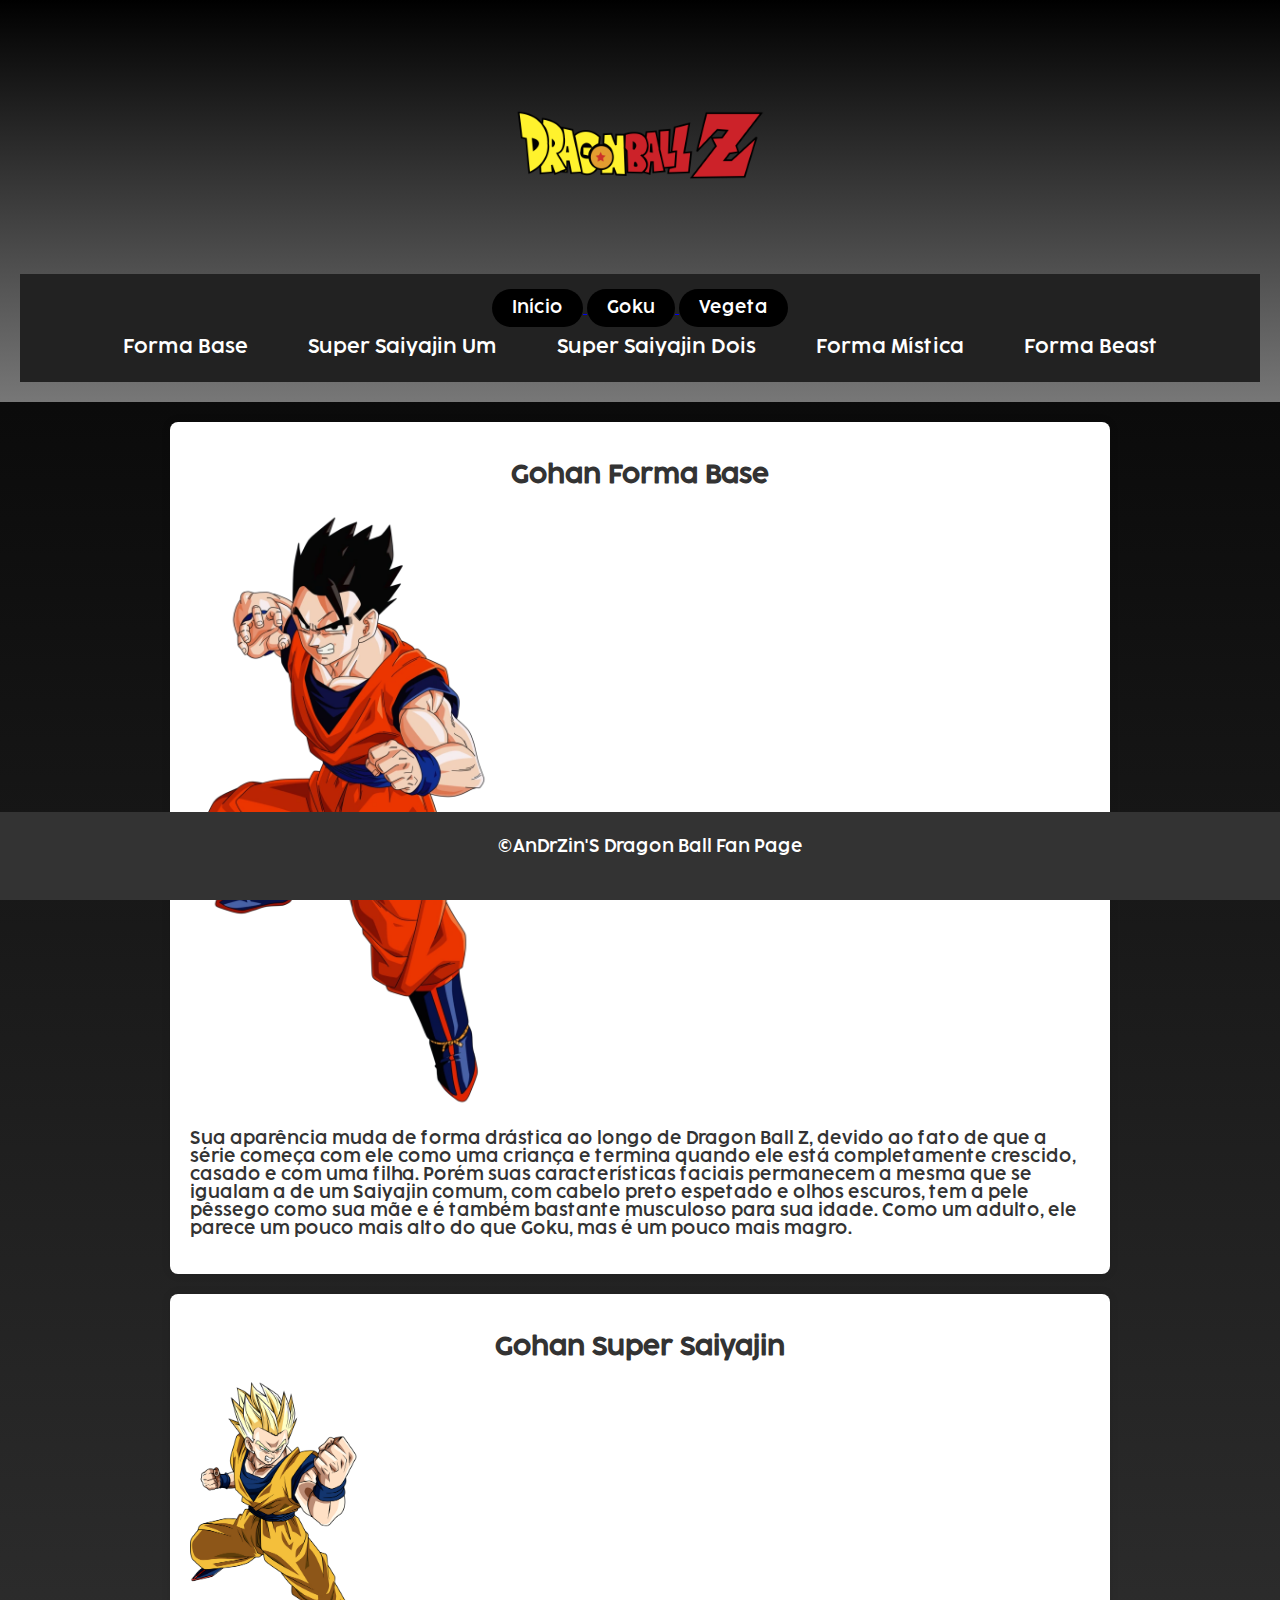
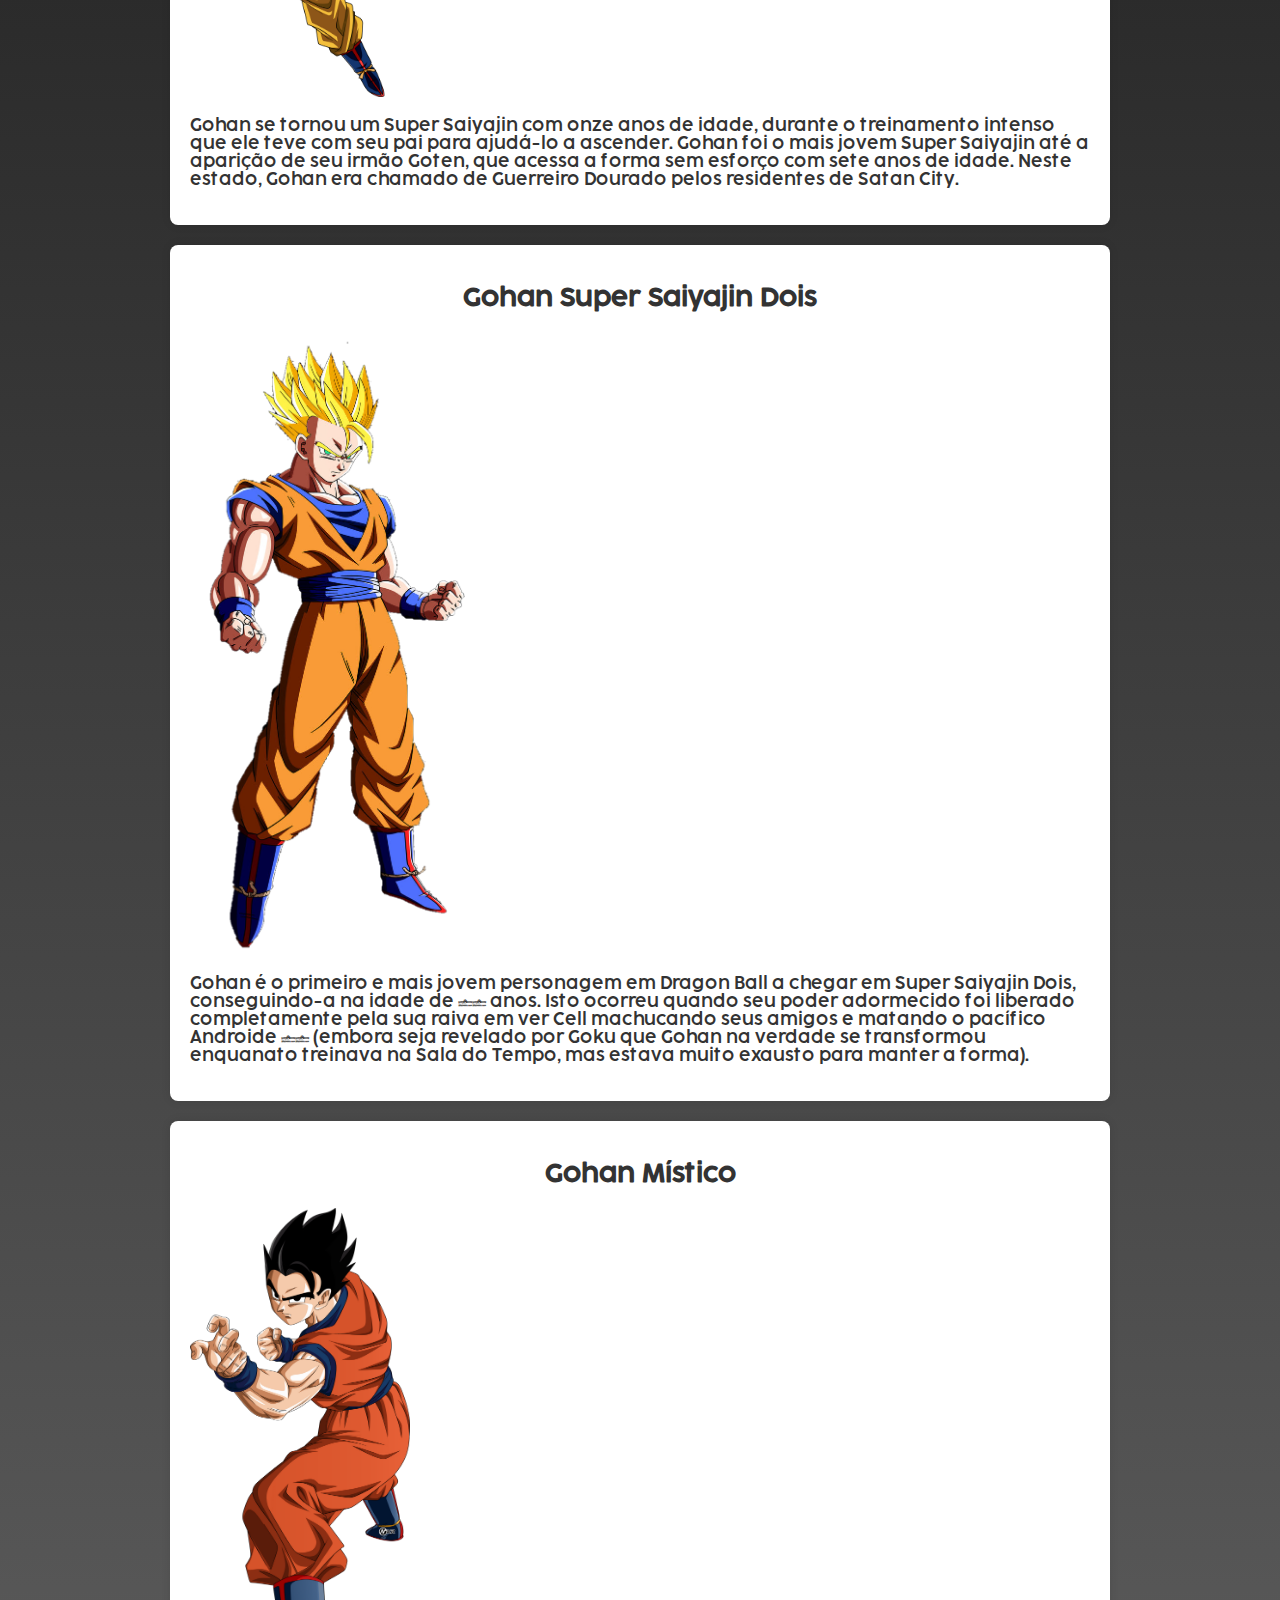
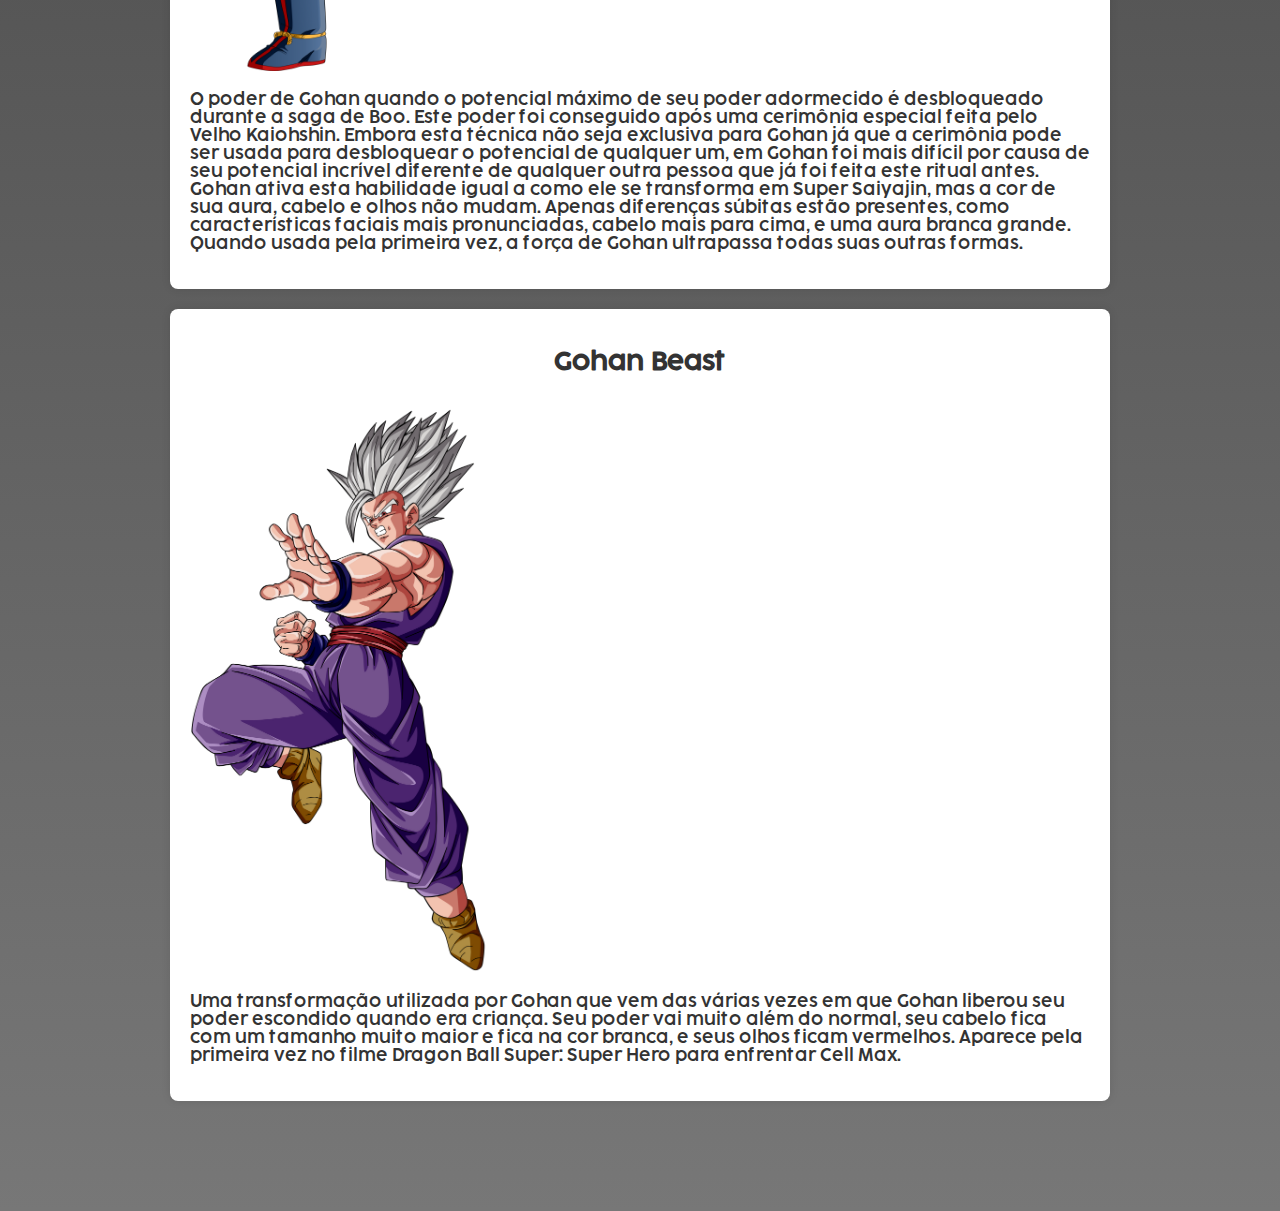
==== gohan.html @ f37decec "Novo" ====
<!DOCTYPE html>
<html lang="pt-br">
<head>
    <meta charset="UTF-8">
    <meta name="viewport" content="width=device-width, initial-scale=1.0">
    <title> Goku</title>
    <link rel="stylesheet" href="styles2.css">
    <link rel="icon" href="dbz.png">
</head>
<body>
    <header>
        <img class="R" src="R.png" alt="R">
        <nav>
            <a href="index.html">
                <button class="botao-voltar">Início</button>
            </a>

            <a href="goku.html">
                <button class="botao-voltar">Goku</button>
            </a>

            <a href="vegeta.html">
                <button class="botao-voltar">Vegeta</button>
            </a>
            <ul>
                <li><a href="#base">Forma Base</a></li>
                <li><a href="#sayajin">Super Saiyajin Um</a></li>
                <li><a href="#sayajin2">Super Saiyajin Dois</a></li>
                <li><a href="#sayajin3">Forma Mística</a></li>
                <li><a href="#sayajin4">Forma Beast</a></li>
            </ul>
        </nav>
    </header>

    <section id="base">
        <h2>Gohan Forma Base</h2>
        <img src="images/gohan.webp" alt="base">
        <p>Sua aparência muda de forma drástica ao longo de Dragon Ball Z, devido ao fato de que a série começa com ele como uma criança e termina quando ele está completamente crescido, casado e com uma filha. Porém suas características faciais permanecem a mesma que se igualam a de um Saiyajin comum, com cabelo preto espetado e olhos escuros, tem a pele pêssego como sua mãe e é também bastante musculoso para sua idade. Como um adulto, ele parece um pouco mais alto do que Goku, mas é um pouco mais magro.</p>
    </section>

    <section id="sayajin">
        <h2>Gohan Super Saiyajin</h2>
        <img class="ssj" src="images/gohan ssj.png" alt="sayajin">
        <p>Gohan se tornou um Super Saiyajin com onze anos de idade, durante o treinamento intenso que ele teve com seu pai para ajudá-lo a ascender. Gohan foi o mais jovem Super Saiyajin até a aparição de seu irmão Goten, que acessa a forma sem esforço com sete anos de idade. Neste estado, Gohan era chamado de Guerreiro Dourado pelos residentes de Satan City.</p>
    </section>

    <section id="sayajin2">
        <h2>Gohan Super Saiyajin Dois</h2>
        <img class="ssj2" src="images/gohan ssj2.png" alt="sayajin2">
        <p>Gohan é o primeiro e mais jovem personagem em Dragon Ball a chegar em Super Saiyajin Dois, conseguindo-a na idade de 11 anos. Isto ocorreu quando seu poder adormecido foi liberado completamente pela sua raiva em ver Cell machucando seus amigos e matando o pacífico Androide 16 (embora seja revelado por Goku que Gohan na verdade se transformou enquanato treinava na Sala do Tempo, mas estava muito exausto para manter a forma).</p>
    </section>

    <section id="sayajin3">
        <h2>Gohan Místico</h2>
        <img class="ssj3" src="images/gohan m.png" alt="sayajin3">
        <p>O poder de Gohan quando o potencial máximo de seu poder adormecido é desbloqueado durante a saga de Boo. Este poder foi conseguido após uma cerimônia especial feita pelo Velho Kaiohshin. Embora esta técnica não seja exclusiva para Gohan já que a cerimônia pode ser usada para desbloquear o potencial de qualquer um, em Gohan foi mais difícil por causa de seu potencial incrível diferente de qualquer outra pessoa que já foi feita este ritual antes. Gohan ativa esta habilidade igual a como ele se transforma em Super Saiyajin, mas a cor de sua aura, cabelo e olhos não mudam. Apenas diferenças súbitas estão presentes, como características faciais mais pronunciadas, cabelo mais para cima, e uma aura branca grande. Quando usada pela primeira vez, a força de Gohan ultrapassa todas suas outras formas.</p>
    </section>

    <section id="sayajin4">
        <h2>Gohan Beast</h2>
        <img class="ssj4" src="images/gohan b.png" alt="sayajin4">
        <p>Uma transformação utilizada por Gohan que vem das várias vezes em que Gohan liberou seu poder escondido quando era criança. Seu poder vai muito além do normal, seu cabelo fica com um tamanho muito maior e fica na cor branca, e seus olhos ficam vermelhos. Aparece pela primeira vez no filme Dragon Ball Super: Super Hero para enfrentar Cell Max.</p>
    </section>

    
        <br>
        <br>
        <br>
        <br>
        <br>
    <footer>
        <p>&copy;AnDrZin'S Dragon Ball Fan Page</p> <img class="dragon" src="dragon.svg" alt="">
    </footer>
</body>
</html>
---- styles2.css ----
/* Importando a fonte personalizada */
@font-face {
    font-family: "DB";
    src: url("fonts/Cocogoose-Pro-Semilight-trial.ttf") format("opentype"),
         url("fonts/Cocogoose-Pro-Semilight-trial.ttf") format("truetype");
    font-weight: normal;
    font-style: normal;
}

/* Configuração global do body */
body {
    font-family: "DB", sans-serif;
    margin: 0;
    padding: 0;
    background: linear-gradient(to bottom, #000000, #777);
    color: #333;
}

/* Estilização do cabeçalho */
header {
    background: linear-gradient(to bottom, #000000, #777);
    color: #f1f1f1;
    text-align: center;
    padding: 20px;
}

/* Estilização da navegação */
/* Estilizando a navegação */
nav {
    background-color: #222; /* Cor de fundo mais escura */
    padding: 15px 0;
    text-align: center;
}

nav ul {
    list-style: none;
    padding: 0;
    margin: 0;
    display: flex;
    justify-content: center;
    flex-wrap: wrap; /* Permite que os itens se ajustem em telas menores */
}

nav ul li {
    margin: 10px 15px;
}

nav ul li a {
    color: #ffffff;
    text-decoration: none;
    font-size: 18px;
    padding: 10px 15px;
    border-radius: 5px;
    transition: background-color 0.3s ease, transform 0.2s ease;
}

nav ul li a:hover {
    background-color: #555; /* Efeito de hover para destacar */
    transform: scale(1.1); /* Efeito de leve aumento ao passar o mouse */
}


/* Estilização das seções */
section {
    padding: 20px;
    margin: 20px auto;
    background-color: #ffffff;
    border-radius: 8px;
    box-shadow: 0 0 10px rgba(0, 0, 0, 0.1);
    max-width: 900px;
}

section img {
    max-width: 100%;
    border-radius: 8px;
}

h2 {
    color: #333;
    text-align: center;
}

/* Estilização do rodapé */
footer {
    text-align: center;
    padding: 10px;
    background-color: #333;
    color: #ffffff;
    position: fixed;
    width: 100%;
    bottom: 0;
}

/* Ajustes para imagens específicas */
#base img {
    width: 50%;
    max-width: 300px;
    height: auto;
}

.dragon, .ssj, .ssj2, .ssj3, .ssj4, .ssjg, .ssjb, .ui, .mui, .R {
    height: auto;
}

.dragon, .ssj { width: 200px; }
.ssj2, .ssj4, .ssjg, .ssjb, .ui, .mui { width: 300px; }
.ssj3 { width: 220px; }
.R { width: 250px; }

/* Estilização do botão de voltar */
.botao-voltar {
    color: #ffffff;
    background-color: #000000;
    font-family: "DB", sans-serif;
    padding: 10px 20px;
    border-radius: 20px;
    border: none;
    font-size: 16px;
    cursor: pointer;
    transition: background-color 0.3s ease;
}

.botao-voltar:hover {
    background-color: #333;
}
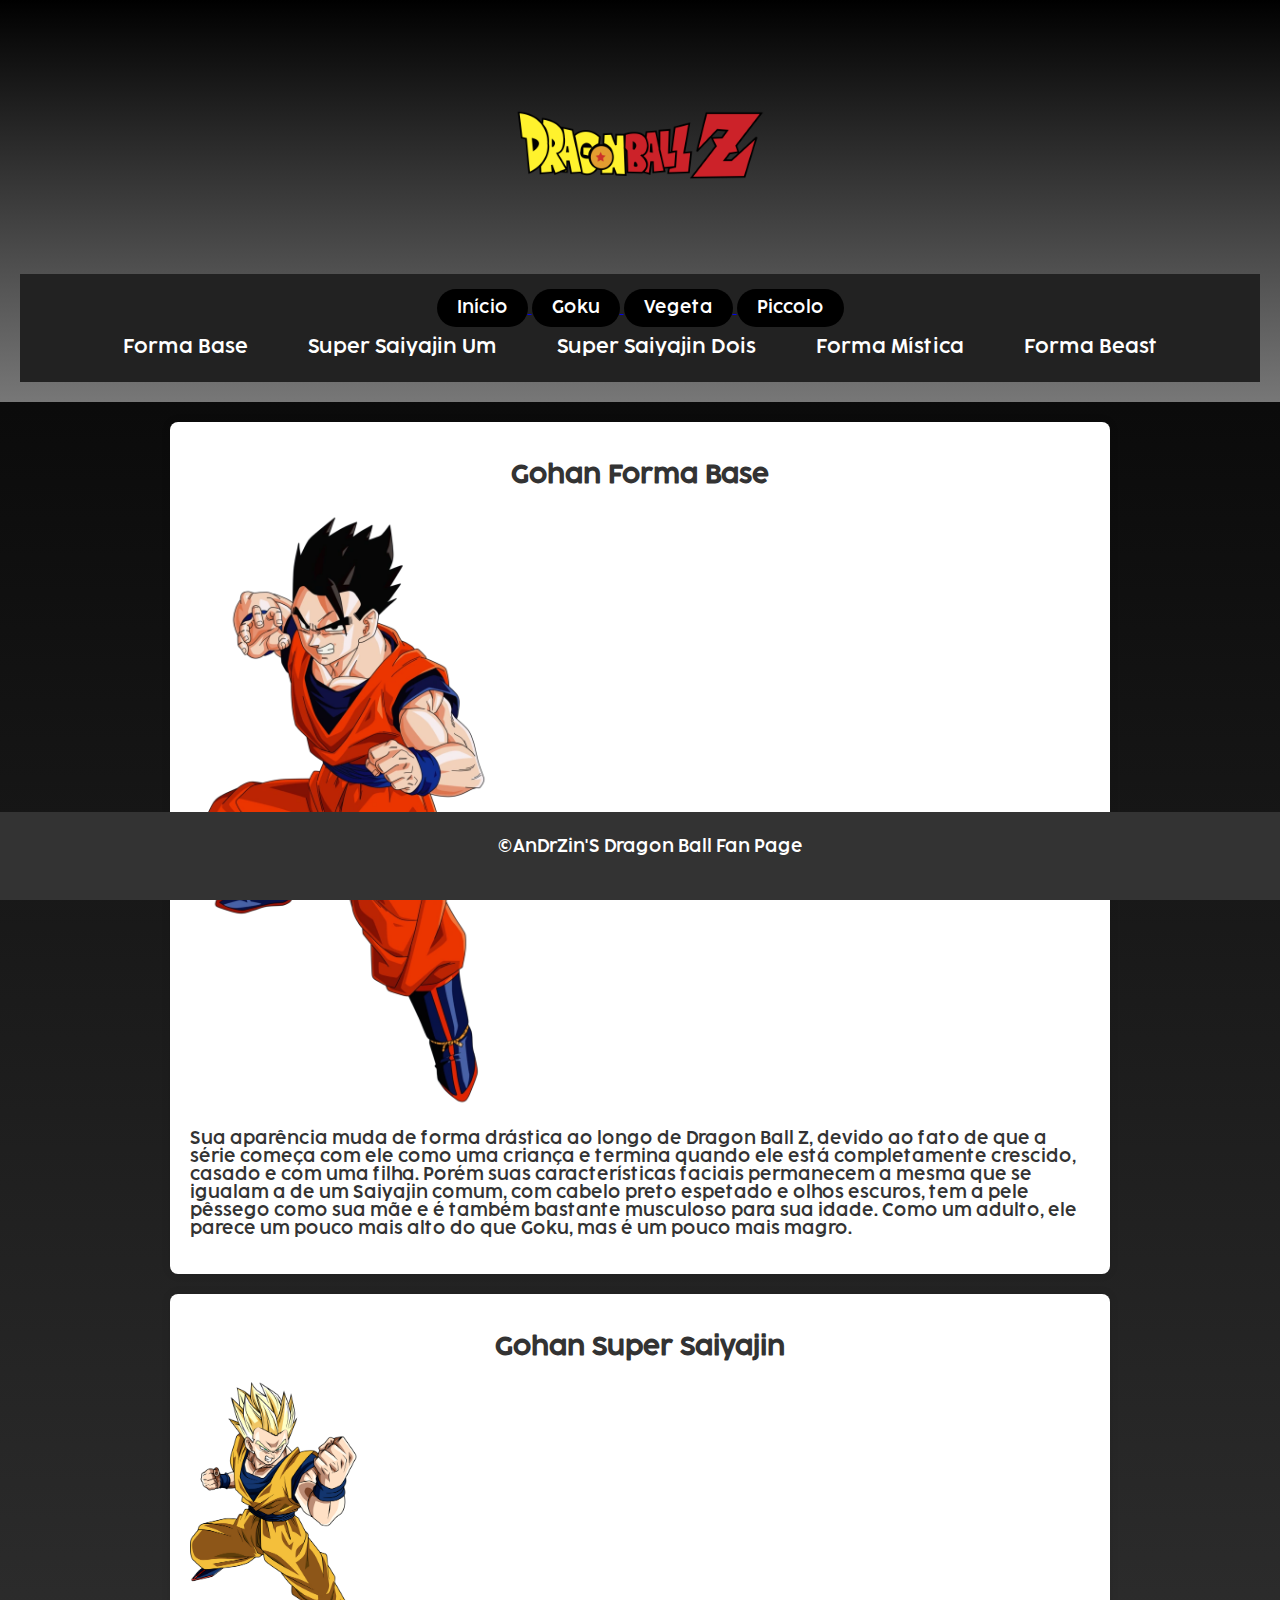
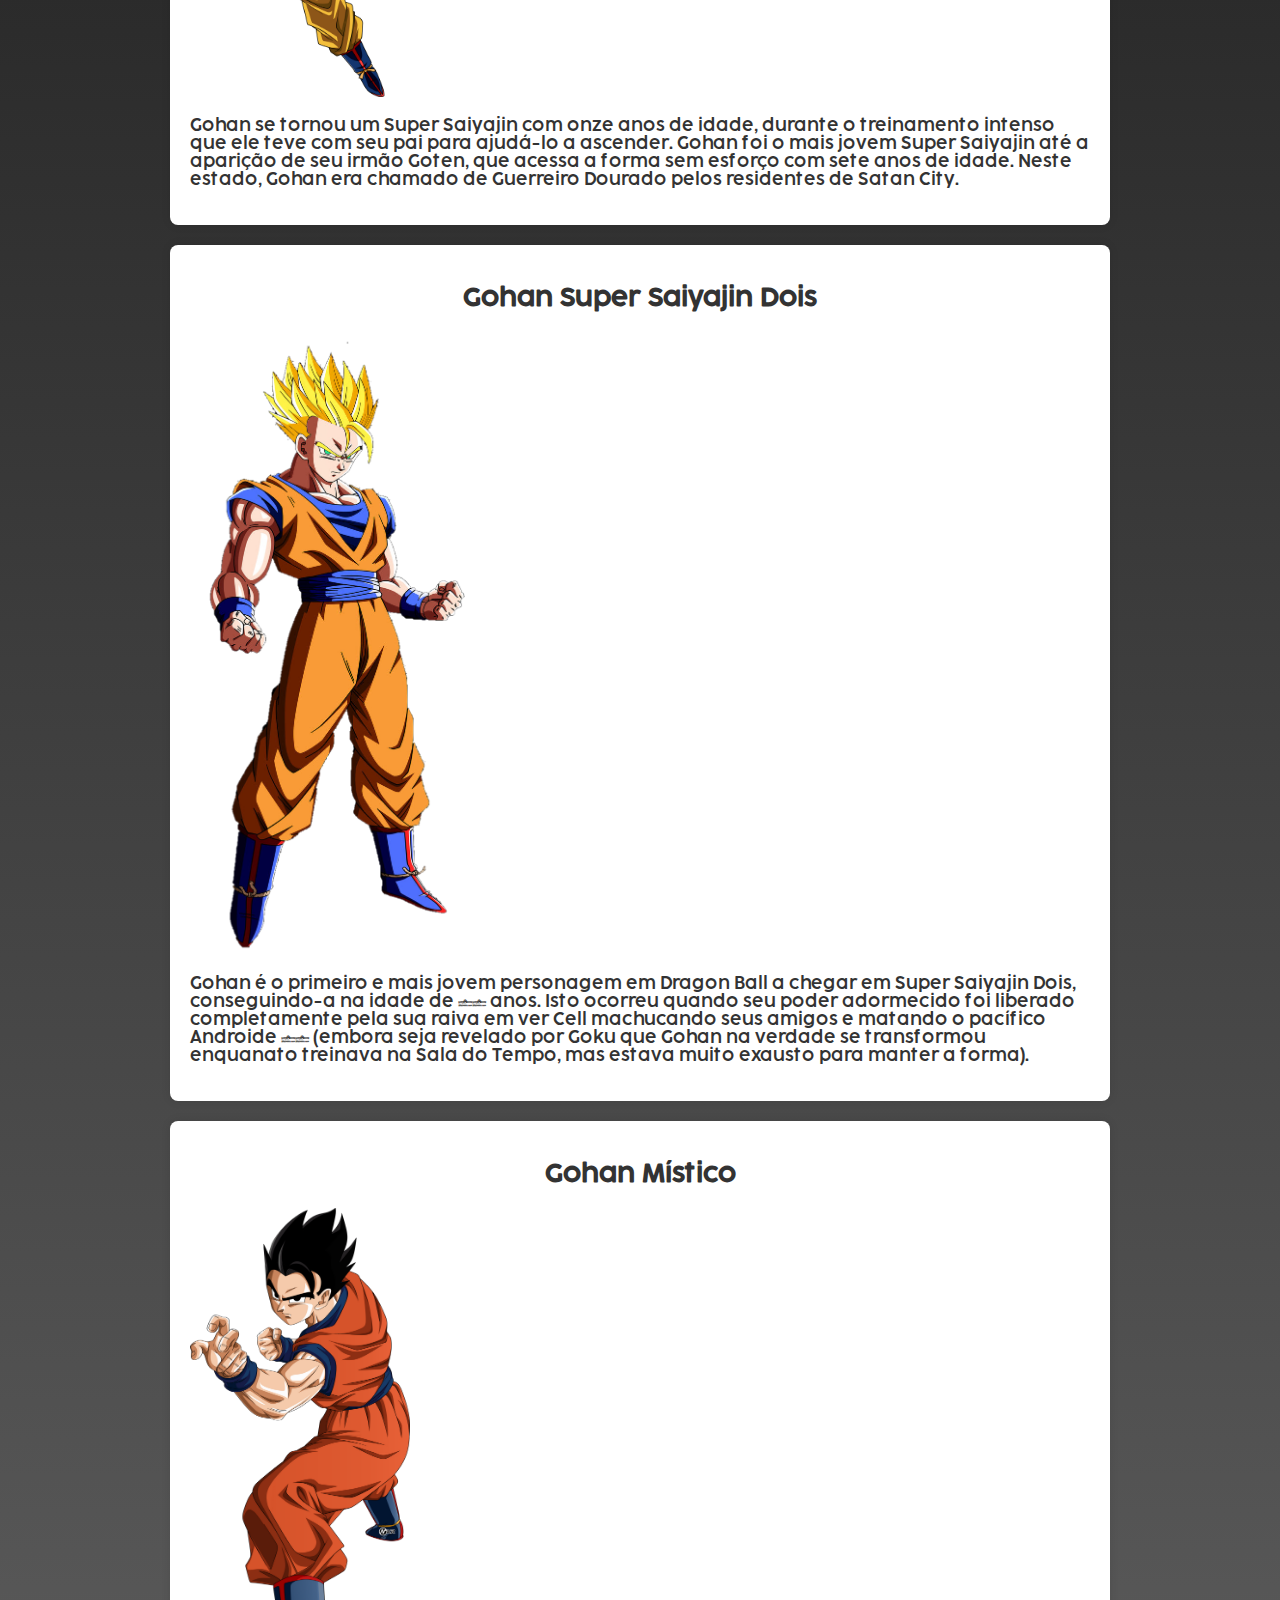
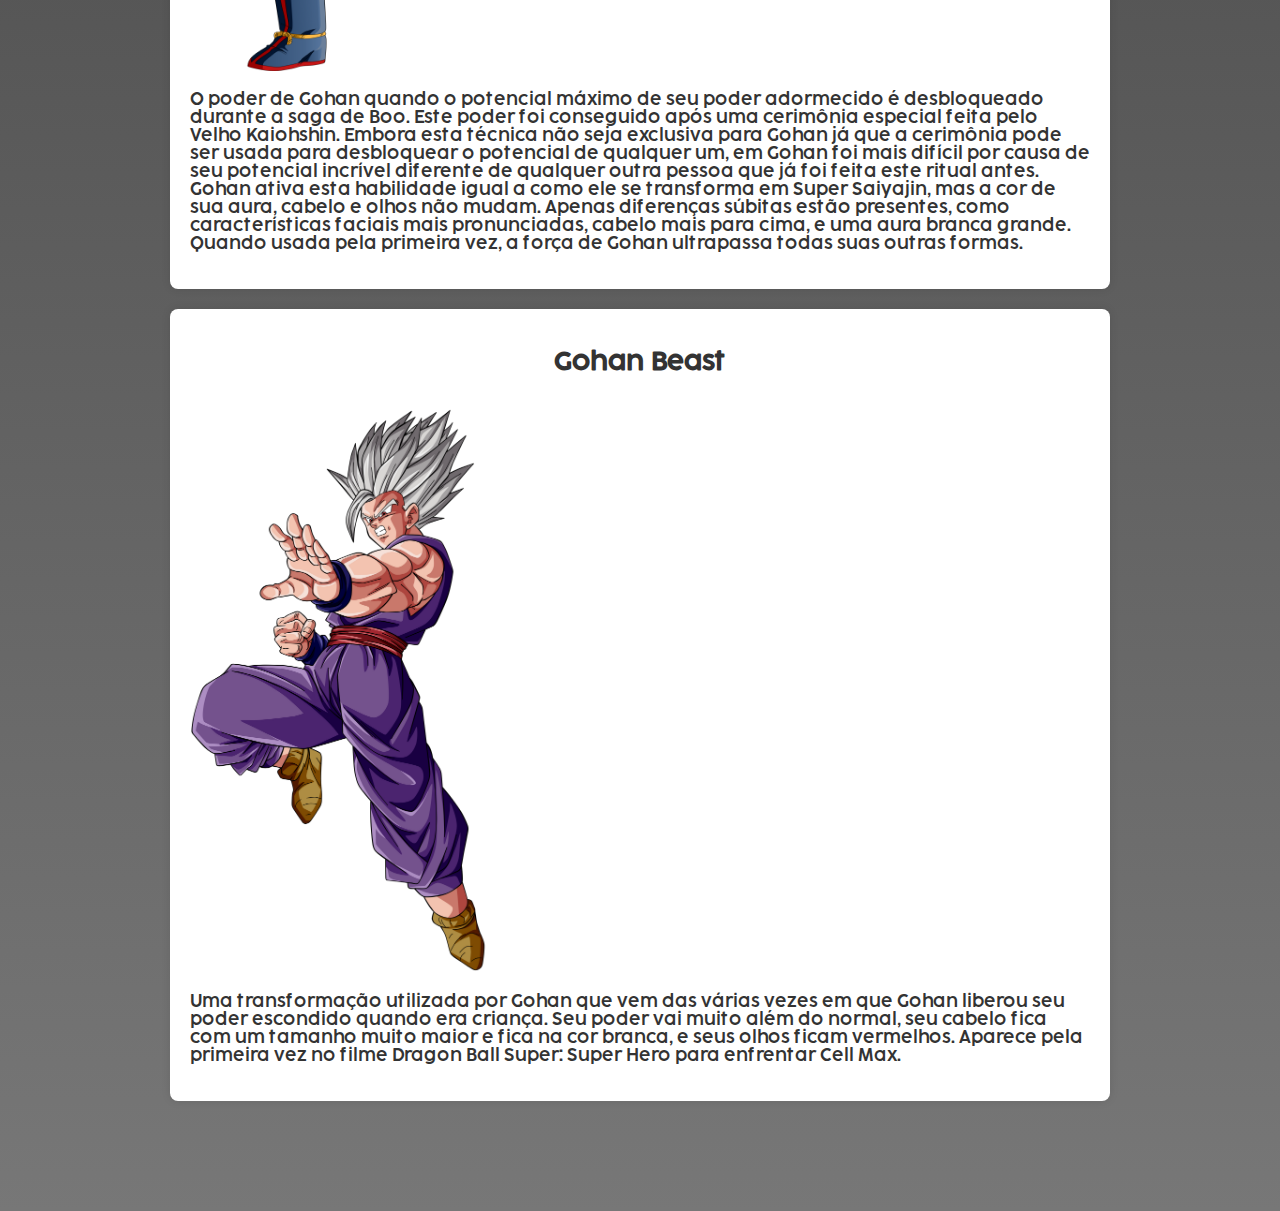
==== commit b1c3738e: "Update gohan.html" ====
--- a/gohan.html
+++ b/gohan.html
@@ -1,75 +1,79 @@
-<!DOCTYPE html>
-<html lang="pt-br">
-<head>
-    <meta charset="UTF-8">
-    <meta name="viewport" content="width=device-width, initial-scale=1.0">
-    <title> Goku</title>
-    <link rel="stylesheet" href="styles2.css">
-    <link rel="icon" href="dbz.png">
-</head>
-<body>
-    <header>
-        <img class="R" src="R.png" alt="R">
-        <nav>
-            <a href="index.html">
-                <button class="botao-voltar">Início</button>
-            </a>
-
-            <a href="goku.html">
-                <button class="botao-voltar">Goku</button>
-            </a>
-
-            <a href="vegeta.html">
-                <button class="botao-voltar">Vegeta</button>
-            </a>
-            <ul>
-                <li><a href="#base">Forma Base</a></li>
-                <li><a href="#sayajin">Super Saiyajin Um</a></li>
-                <li><a href="#sayajin2">Super Saiyajin Dois</a></li>
-                <li><a href="#sayajin3">Forma Mística</a></li>
-                <li><a href="#sayajin4">Forma Beast</a></li>
-            </ul>
-        </nav>
-    </header>
-
-    <section id="base">
-        <h2>Gohan Forma Base</h2>
-        <img src="images/gohan.webp" alt="base">
-        <p>Sua aparência muda de forma drástica ao longo de Dragon Ball Z, devido ao fato de que a série começa com ele como uma criança e termina quando ele está completamente crescido, casado e com uma filha. Porém suas características faciais permanecem a mesma que se igualam a de um Saiyajin comum, com cabelo preto espetado e olhos escuros, tem a pele pêssego como sua mãe e é também bastante musculoso para sua idade. Como um adulto, ele parece um pouco mais alto do que Goku, mas é um pouco mais magro.</p>
-    </section>
-
-    <section id="sayajin">
-        <h2>Gohan Super Saiyajin</h2>
-        <img class="ssj" src="images/gohan ssj.png" alt="sayajin">
-        <p>Gohan se tornou um Super Saiyajin com onze anos de idade, durante o treinamento intenso que ele teve com seu pai para ajudá-lo a ascender. Gohan foi o mais jovem Super Saiyajin até a aparição de seu irmão Goten, que acessa a forma sem esforço com sete anos de idade. Neste estado, Gohan era chamado de Guerreiro Dourado pelos residentes de Satan City.</p>
-    </section>
-
-    <section id="sayajin2">
-        <h2>Gohan Super Saiyajin Dois</h2>
-        <img class="ssj2" src="images/gohan ssj2.png" alt="sayajin2">
-        <p>Gohan é o primeiro e mais jovem personagem em Dragon Ball a chegar em Super Saiyajin Dois, conseguindo-a na idade de 11 anos. Isto ocorreu quando seu poder adormecido foi liberado completamente pela sua raiva em ver Cell machucando seus amigos e matando o pacífico Androide 16 (embora seja revelado por Goku que Gohan na verdade se transformou enquanato treinava na Sala do Tempo, mas estava muito exausto para manter a forma).</p>
-    </section>
-
-    <section id="sayajin3">
-        <h2>Gohan Místico</h2>
-        <img class="ssj3" src="images/gohan m.png" alt="sayajin3">
-        <p>O poder de Gohan quando o potencial máximo de seu poder adormecido é desbloqueado durante a saga de Boo. Este poder foi conseguido após uma cerimônia especial feita pelo Velho Kaiohshin. Embora esta técnica não seja exclusiva para Gohan já que a cerimônia pode ser usada para desbloquear o potencial de qualquer um, em Gohan foi mais difícil por causa de seu potencial incrível diferente de qualquer outra pessoa que já foi feita este ritual antes. Gohan ativa esta habilidade igual a como ele se transforma em Super Saiyajin, mas a cor de sua aura, cabelo e olhos não mudam. Apenas diferenças súbitas estão presentes, como características faciais mais pronunciadas, cabelo mais para cima, e uma aura branca grande. Quando usada pela primeira vez, a força de Gohan ultrapassa todas suas outras formas.</p>
-    </section>
-
-    <section id="sayajin4">
-        <h2>Gohan Beast</h2>
-        <img class="ssj4" src="images/gohan b.png" alt="sayajin4">
-        <p>Uma transformação utilizada por Gohan que vem das várias vezes em que Gohan liberou seu poder escondido quando era criança. Seu poder vai muito além do normal, seu cabelo fica com um tamanho muito maior e fica na cor branca, e seus olhos ficam vermelhos. Aparece pela primeira vez no filme Dragon Ball Super: Super Hero para enfrentar Cell Max.</p>
-    </section>
-
-    
-        <br>
-        <br>
-        <br>
-        <br>
-        <br>
-    <footer>
-        <p>&copy;AnDrZin'S Dragon Ball Fan Page</p> <img class="dragon" src="dragon.svg" alt="">
-    </footer>
-</body>
-</html>+<!DOCTYPE html>
+<html lang="pt-br">
+<head>
+    <meta charset="UTF-8">
+    <meta name="viewport" content="width=device-width, initial-scale=1.0">
+    <title>Gohan</title>
+    <link rel="stylesheet" href="styles2.css">
+    <link rel="icon" href="dbz.png">
+</head>
+<body>
+    <header>
+        <img class="R" src="R.png" alt="R">
+        <nav>
+            <a href="cadastro.php">
+                <button class="botao-voltar">Início</button>
+            </a>
+
+            <a href="goku.html">
+                <button class="botao-voltar">Goku</button>
+            </a>
+
+            <a href="vegeta.html">
+                <button class="botao-voltar">Vegeta</button>
+            </a>
+
+            <a href="piccolo.html">
+                <button class="botao-voltar">Piccolo</button>
+            </a>
+            <ul>
+                <li><a href="#base">Forma Base</a></li>
+                <li><a href="#sayajin">Super Saiyajin Um</a></li>
+                <li><a href="#sayajin2">Super Saiyajin Dois</a></li>
+                <li><a href="#sayajin3">Forma Mística</a></li>
+                <li><a href="#sayajin4">Forma Beast</a></li>
+            </ul>
+        </nav>
+    </header>
+
+    <section id="base">
+        <h2>Gohan Forma Base</h2>
+        <img src="images/gohan.webp" alt="base">
+        <p>Sua aparência muda de forma drástica ao longo de Dragon Ball Z, devido ao fato de que a série começa com ele como uma criança e termina quando ele está completamente crescido, casado e com uma filha. Porém suas características faciais permanecem a mesma que se igualam a de um Saiyajin comum, com cabelo preto espetado e olhos escuros, tem a pele pêssego como sua mãe e é também bastante musculoso para sua idade. Como um adulto, ele parece um pouco mais alto do que Goku, mas é um pouco mais magro.</p>
+    </section>
+
+    <section id="sayajin">
+        <h2>Gohan Super Saiyajin</h2>
+        <img class="ssj" src="images/gohan ssj.png" alt="sayajin">
+        <p>Gohan se tornou um Super Saiyajin com onze anos de idade, durante o treinamento intenso que ele teve com seu pai para ajudá-lo a ascender. Gohan foi o mais jovem Super Saiyajin até a aparição de seu irmão Goten, que acessa a forma sem esforço com sete anos de idade. Neste estado, Gohan era chamado de Guerreiro Dourado pelos residentes de Satan City.</p>
+    </section>
+
+    <section id="sayajin2">
+        <h2>Gohan Super Saiyajin Dois</h2>
+        <img class="ssj2" src="images/gohan ssj2.png" alt="sayajin2">
+        <p>Gohan é o primeiro e mais jovem personagem em Dragon Ball a chegar em Super Saiyajin Dois, conseguindo-a na idade de 11 anos. Isto ocorreu quando seu poder adormecido foi liberado completamente pela sua raiva em ver Cell machucando seus amigos e matando o pacífico Androide 16 (embora seja revelado por Goku que Gohan na verdade se transformou enquanato treinava na Sala do Tempo, mas estava muito exausto para manter a forma).</p>
+    </section>
+
+    <section id="sayajin3">
+        <h2>Gohan Místico</h2>
+        <img class="ssj3" src="images/gohan m.png" alt="sayajin3">
+        <p>O poder de Gohan quando o potencial máximo de seu poder adormecido é desbloqueado durante a saga de Boo. Este poder foi conseguido após uma cerimônia especial feita pelo Velho Kaiohshin. Embora esta técnica não seja exclusiva para Gohan já que a cerimônia pode ser usada para desbloquear o potencial de qualquer um, em Gohan foi mais difícil por causa de seu potencial incrível diferente de qualquer outra pessoa que já foi feita este ritual antes. Gohan ativa esta habilidade igual a como ele se transforma em Super Saiyajin, mas a cor de sua aura, cabelo e olhos não mudam. Apenas diferenças súbitas estão presentes, como características faciais mais pronunciadas, cabelo mais para cima, e uma aura branca grande. Quando usada pela primeira vez, a força de Gohan ultrapassa todas suas outras formas.</p>
+    </section>
+
+    <section id="sayajin4">
+        <h2>Gohan Beast</h2>
+        <img class="ssj4" src="images/gohan b.png" alt="sayajin4">
+        <p>Uma transformação utilizada por Gohan que vem das várias vezes em que Gohan liberou seu poder escondido quando era criança. Seu poder vai muito além do normal, seu cabelo fica com um tamanho muito maior e fica na cor branca, e seus olhos ficam vermelhos. Aparece pela primeira vez no filme Dragon Ball Super: Super Hero para enfrentar Cell Max.</p>
+    </section>
+
+    
+        <br>
+        <br>
+        <br>
+        <br>
+        <br>
+    <footer>
+        <p>&copy;AnDrZin'S Dragon Ball Fan Page</p> <img class="dragon" src="dragon.svg" alt="">
+    </footer>
+</body>
+</html>
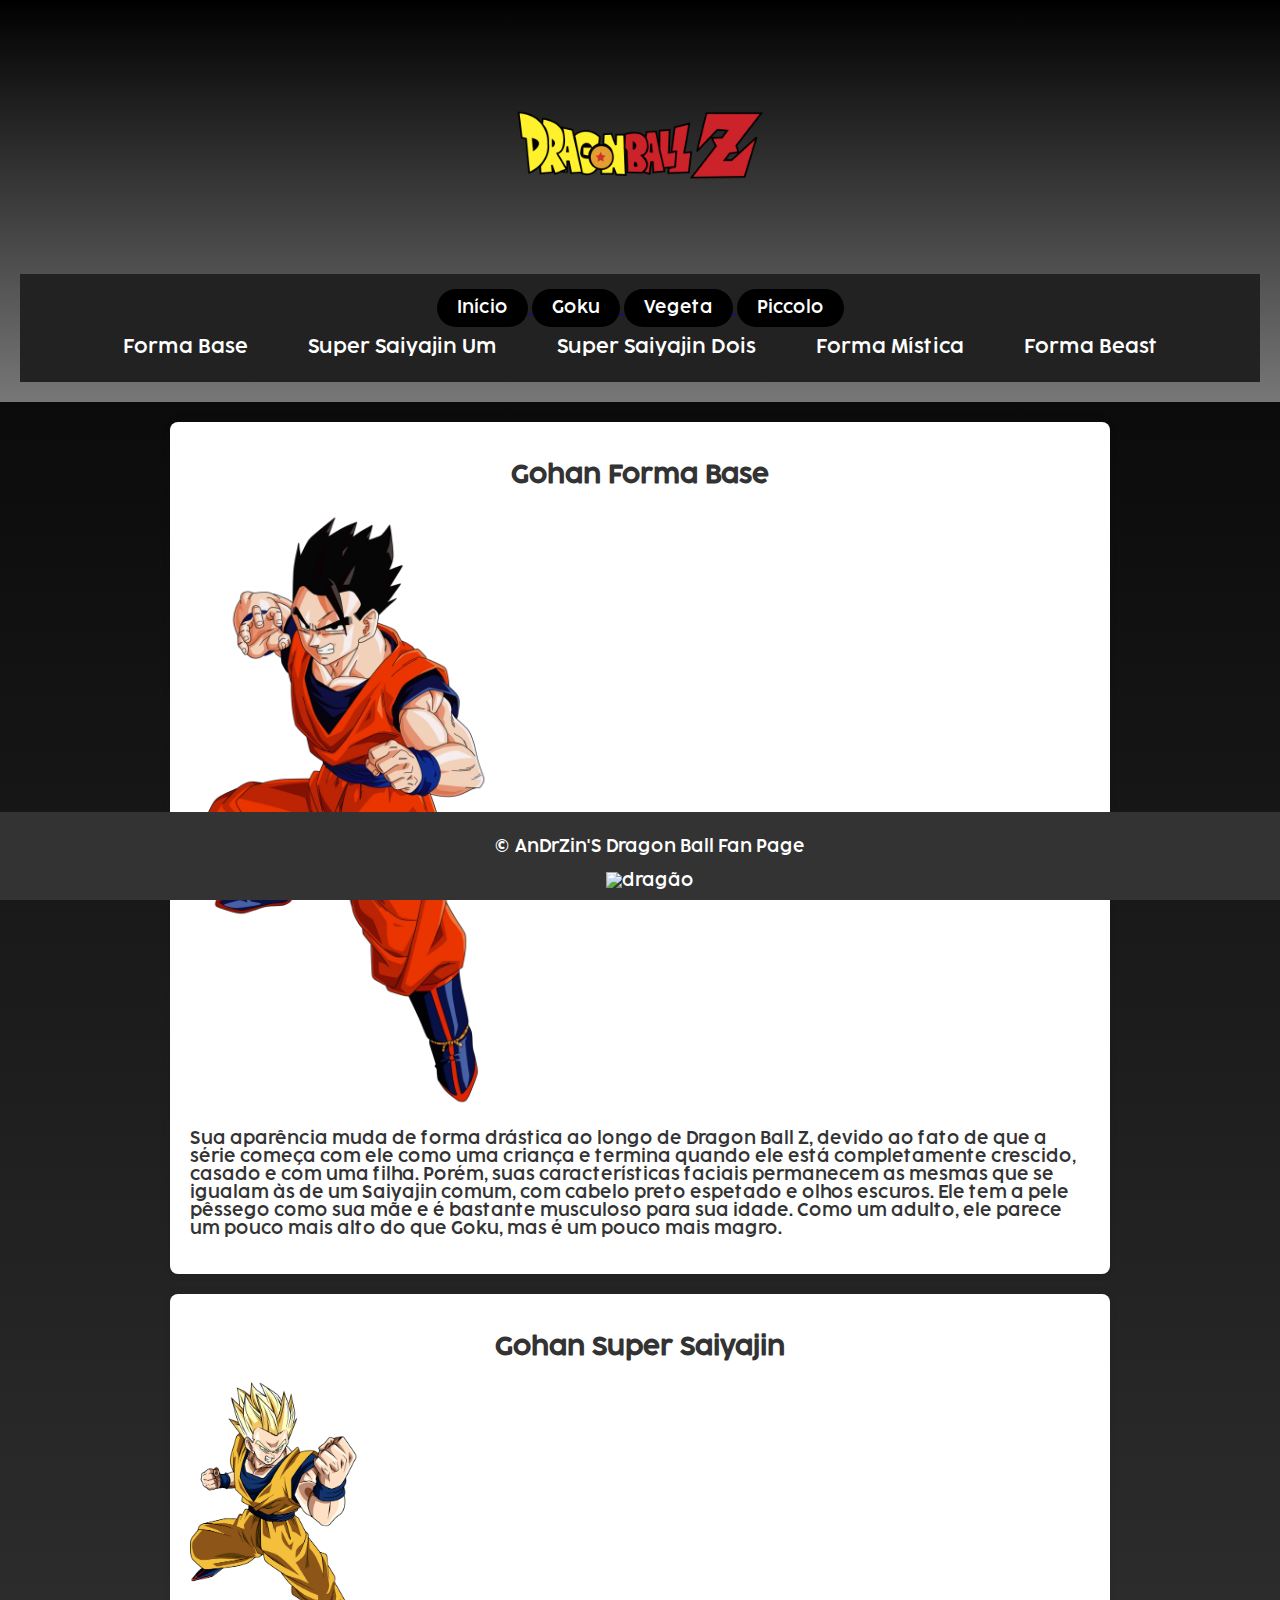
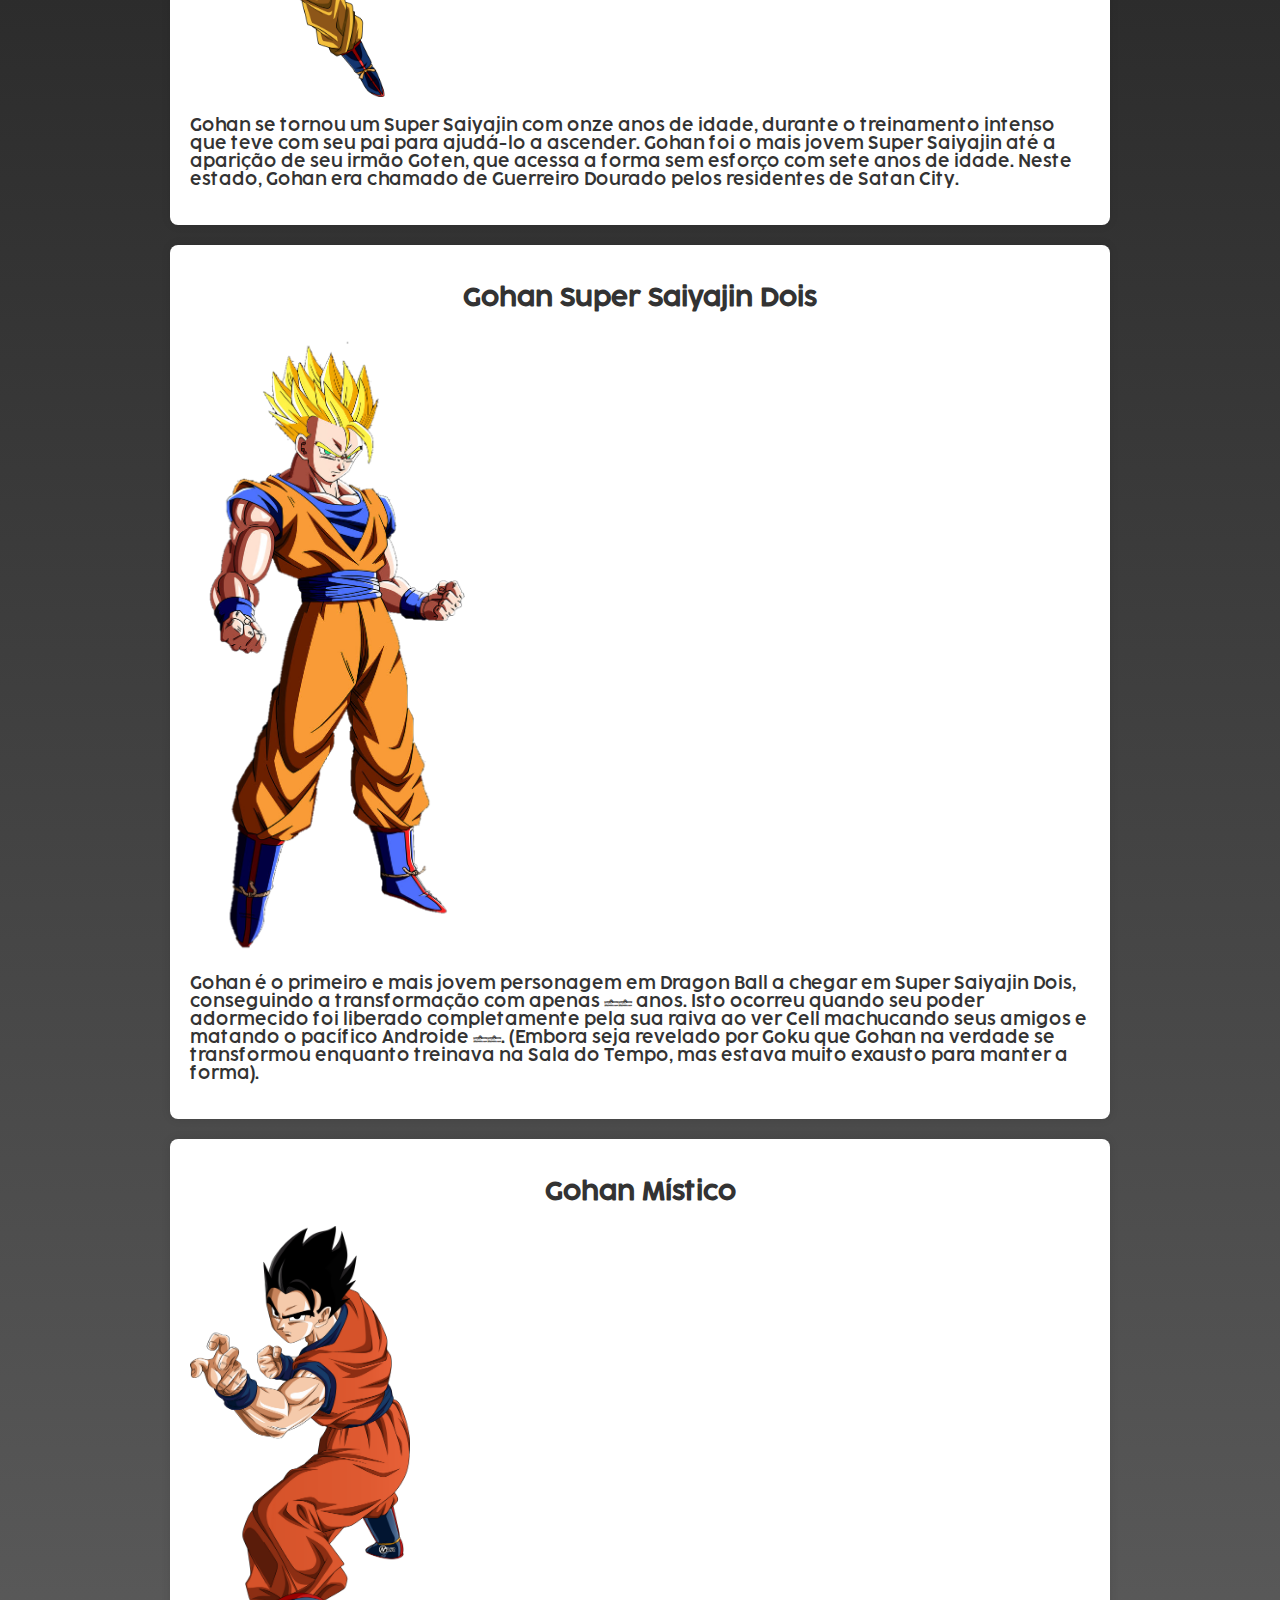
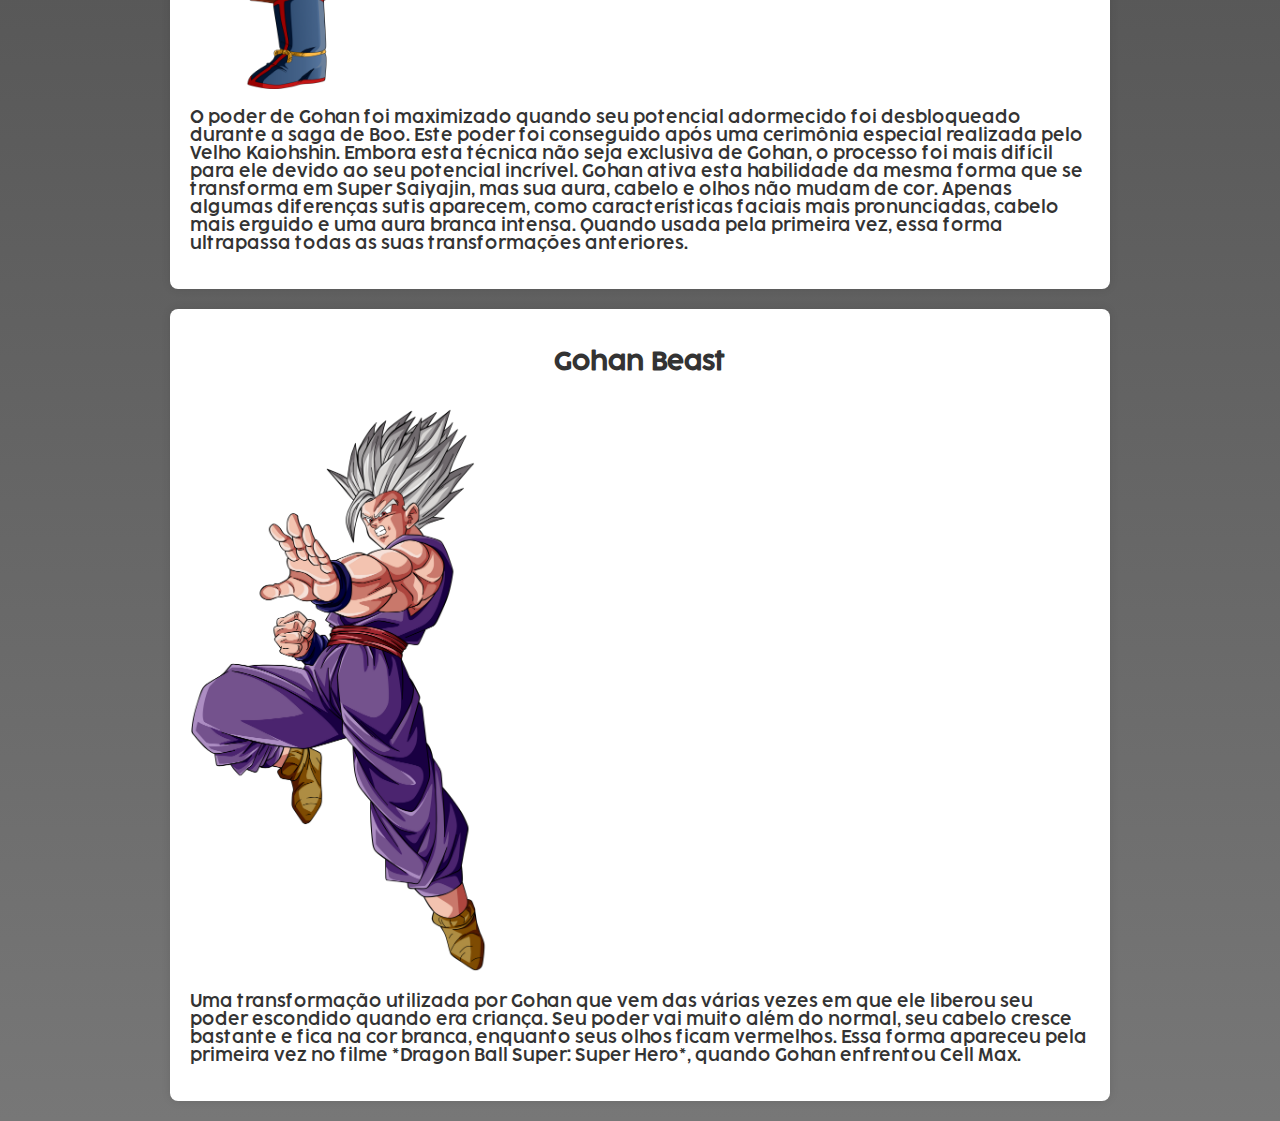
==== commit cb92185b: "Corrigido conflitos no código do Goku" ====
--- a/gohan.html
+++ b/gohan.html
@@ -1,79 +1,74 @@
-<!DOCTYPE html>
-<html lang="pt-br">
-<head>
-    <meta charset="UTF-8">
-    <meta name="viewport" content="width=device-width, initial-scale=1.0">
-    <title>Gohan</title>
-    <link rel="stylesheet" href="styles2.css">
-    <link rel="icon" href="dbz.png">
-</head>
-<body>
-    <header>
-        <img class="R" src="R.png" alt="R">
-        <nav>
-            <a href="cadastro.php">
-                <button class="botao-voltar">Início</button>
-            </a>
-
-            <a href="goku.html">
-                <button class="botao-voltar">Goku</button>
-            </a>
-
-            <a href="vegeta.html">
-                <button class="botao-voltar">Vegeta</button>
-            </a>
-
-            <a href="piccolo.html">
-                <button class="botao-voltar">Piccolo</button>
-            </a>
-            <ul>
-                <li><a href="#base">Forma Base</a></li>
-                <li><a href="#sayajin">Super Saiyajin Um</a></li>
-                <li><a href="#sayajin2">Super Saiyajin Dois</a></li>
-                <li><a href="#sayajin3">Forma Mística</a></li>
-                <li><a href="#sayajin4">Forma Beast</a></li>
-            </ul>
-        </nav>
-    </header>
-
-    <section id="base">
-        <h2>Gohan Forma Base</h2>
-        <img src="images/gohan.webp" alt="base">
-        <p>Sua aparência muda de forma drástica ao longo de Dragon Ball Z, devido ao fato de que a série começa com ele como uma criança e termina quando ele está completamente crescido, casado e com uma filha. Porém suas características faciais permanecem a mesma que se igualam a de um Saiyajin comum, com cabelo preto espetado e olhos escuros, tem a pele pêssego como sua mãe e é também bastante musculoso para sua idade. Como um adulto, ele parece um pouco mais alto do que Goku, mas é um pouco mais magro.</p>
-    </section>
-
-    <section id="sayajin">
-        <h2>Gohan Super Saiyajin</h2>
-        <img class="ssj" src="images/gohan ssj.png" alt="sayajin">
-        <p>Gohan se tornou um Super Saiyajin com onze anos de idade, durante o treinamento intenso que ele teve com seu pai para ajudá-lo a ascender. Gohan foi o mais jovem Super Saiyajin até a aparição de seu irmão Goten, que acessa a forma sem esforço com sete anos de idade. Neste estado, Gohan era chamado de Guerreiro Dourado pelos residentes de Satan City.</p>
-    </section>
-
-    <section id="sayajin2">
-        <h2>Gohan Super Saiyajin Dois</h2>
-        <img class="ssj2" src="images/gohan ssj2.png" alt="sayajin2">
-        <p>Gohan é o primeiro e mais jovem personagem em Dragon Ball a chegar em Super Saiyajin Dois, conseguindo-a na idade de 11 anos. Isto ocorreu quando seu poder adormecido foi liberado completamente pela sua raiva em ver Cell machucando seus amigos e matando o pacífico Androide 16 (embora seja revelado por Goku que Gohan na verdade se transformou enquanato treinava na Sala do Tempo, mas estava muito exausto para manter a forma).</p>
-    </section>
-
-    <section id="sayajin3">
-        <h2>Gohan Místico</h2>
-        <img class="ssj3" src="images/gohan m.png" alt="sayajin3">
-        <p>O poder de Gohan quando o potencial máximo de seu poder adormecido é desbloqueado durante a saga de Boo. Este poder foi conseguido após uma cerimônia especial feita pelo Velho Kaiohshin. Embora esta técnica não seja exclusiva para Gohan já que a cerimônia pode ser usada para desbloquear o potencial de qualquer um, em Gohan foi mais difícil por causa de seu potencial incrível diferente de qualquer outra pessoa que já foi feita este ritual antes. Gohan ativa esta habilidade igual a como ele se transforma em Super Saiyajin, mas a cor de sua aura, cabelo e olhos não mudam. Apenas diferenças súbitas estão presentes, como características faciais mais pronunciadas, cabelo mais para cima, e uma aura branca grande. Quando usada pela primeira vez, a força de Gohan ultrapassa todas suas outras formas.</p>
-    </section>
-
-    <section id="sayajin4">
-        <h2>Gohan Beast</h2>
-        <img class="ssj4" src="images/gohan b.png" alt="sayajin4">
-        <p>Uma transformação utilizada por Gohan que vem das várias vezes em que Gohan liberou seu poder escondido quando era criança. Seu poder vai muito além do normal, seu cabelo fica com um tamanho muito maior e fica na cor branca, e seus olhos ficam vermelhos. Aparece pela primeira vez no filme Dragon Ball Super: Super Hero para enfrentar Cell Max.</p>
-    </section>
-
-    
-        <br>
-        <br>
-        <br>
-        <br>
-        <br>
-    <footer>
-        <p>&copy;AnDrZin'S Dragon Ball Fan Page</p> <img class="dragon" src="dragon.svg" alt="">
-    </footer>
-</body>
-</html>
+<!DOCTYPE html>
+<html lang="pt-br">
+<head>
+    <meta charset="UTF-8">
+    <meta name="viewport" content="width=device-width, initial-scale=1.0">
+    <title>Gohan</title>
+    <link rel="stylesheet" href="styles2.css">
+    <link rel="icon" href="dbz.png">
+</head>
+<body>
+    <header>
+        <img class="R" src="R.png" alt="R">
+        <nav>
+            <a href="index.html">
+                <button class="botao-voltar">Início</button>
+            </a>
+
+            <a href="goku.html">
+                <button class="botao-voltar">Goku</button>
+            </a>
+
+            <a href="vegeta.html">
+                <button class="botao-voltar">Vegeta</button>
+            </a>
+
+            <a href="piccolo.html">
+                <button class="botao-voltar">Piccolo</button>
+            </a>
+            <ul>
+                <li><a href="#base">Forma Base</a></li>
+                <li><a href="#sayajin">Super Saiyajin Um</a></li>
+                <li><a href="#sayajin2">Super Saiyajin Dois</a></li>
+                <li><a href="#sayajin3">Forma Mística</a></li>
+                <li><a href="#sayajin4">Forma Beast</a></li>
+            </ul>
+        </nav>
+    </header>
+
+    <section id="base">
+        <h2>Gohan Forma Base</h2>
+        <img src="images/gohan.webp" alt="base">
+        <p>Sua aparência muda de forma drástica ao longo de Dragon Ball Z, devido ao fato de que a série começa com ele como uma criança e termina quando ele está completamente crescido, casado e com uma filha. Porém, suas características faciais permanecem as mesmas que se igualam às de um Saiyajin comum, com cabelo preto espetado e olhos escuros. Ele tem a pele pêssego como sua mãe e é bastante musculoso para sua idade. Como um adulto, ele parece um pouco mais alto do que Goku, mas é um pouco mais magro.</p>
+    </section>
+
+    <section id="sayajin">
+        <h2>Gohan Super Saiyajin</h2>
+        <img class="ssj" src="images/gohan ssj.png" alt="sayajin">
+        <p>Gohan se tornou um Super Saiyajin com onze anos de idade, durante o treinamento intenso que teve com seu pai para ajudá-lo a ascender. Gohan foi o mais jovem Super Saiyajin até a aparição de seu irmão Goten, que acessa a forma sem esforço com sete anos de idade. Neste estado, Gohan era chamado de Guerreiro Dourado pelos residentes de Satan City.</p>
+    </section>
+
+    <section id="sayajin2">
+        <h2>Gohan Super Saiyajin Dois</h2>
+        <img class="ssj2" src="images/gohan ssj2.png" alt="sayajin2">
+        <p>Gohan é o primeiro e mais jovem personagem em Dragon Ball a chegar em Super Saiyajin Dois, conseguindo a transformação com apenas 11 anos. Isto ocorreu quando seu poder adormecido foi liberado completamente pela sua raiva ao ver Cell machucando seus amigos e matando o pacífico Androide 16. (Embora seja revelado por Goku que Gohan na verdade se transformou enquanto treinava na Sala do Tempo, mas estava muito exausto para manter a forma).</p>
+    </section>
+
+    <section id="sayajin3">
+        <h2>Gohan Místico</h2>
+        <img class="ssj3" src="images/gohan m.png" alt="sayajin3">
+        <p>O poder de Gohan foi maximizado quando seu potencial adormecido foi desbloqueado durante a saga de Boo. Este poder foi conseguido após uma cerimônia especial realizada pelo Velho Kaiohshin. Embora esta técnica não seja exclusiva de Gohan, o processo foi mais difícil para ele devido ao seu potencial incrível. Gohan ativa esta habilidade da mesma forma que se transforma em Super Saiyajin, mas sua aura, cabelo e olhos não mudam de cor. Apenas algumas diferenças sutis aparecem, como características faciais mais pronunciadas, cabelo mais erguido e uma aura branca intensa. Quando usada pela primeira vez, essa forma ultrapassa todas as suas transformações anteriores.</p>
+    </section>
+
+    <section id="sayajin4">
+        <h2>Gohan Beast</h2>
+        <img class="ssj4" src="images/gohan b.png" alt="sayajin4">
+        <p>Uma transformação utilizada por Gohan que vem das várias vezes em que ele liberou seu poder escondido quando era criança. Seu poder vai muito além do normal, seu cabelo cresce bastante e fica na cor branca, enquanto seus olhos ficam vermelhos. Essa forma apareceu pela primeira vez no filme *Dragon Ball Super: Super Hero*, quando Gohan enfrentou Cell Max.</p>
+    </section>
+
+    <footer>
+        <p>&copy; AnDrZin'S Dragon Ball Fan Page</p>
+        <img class="dragon" src="dragon.svg" alt="dragão">
+    </footer>
+</body>
+</html>
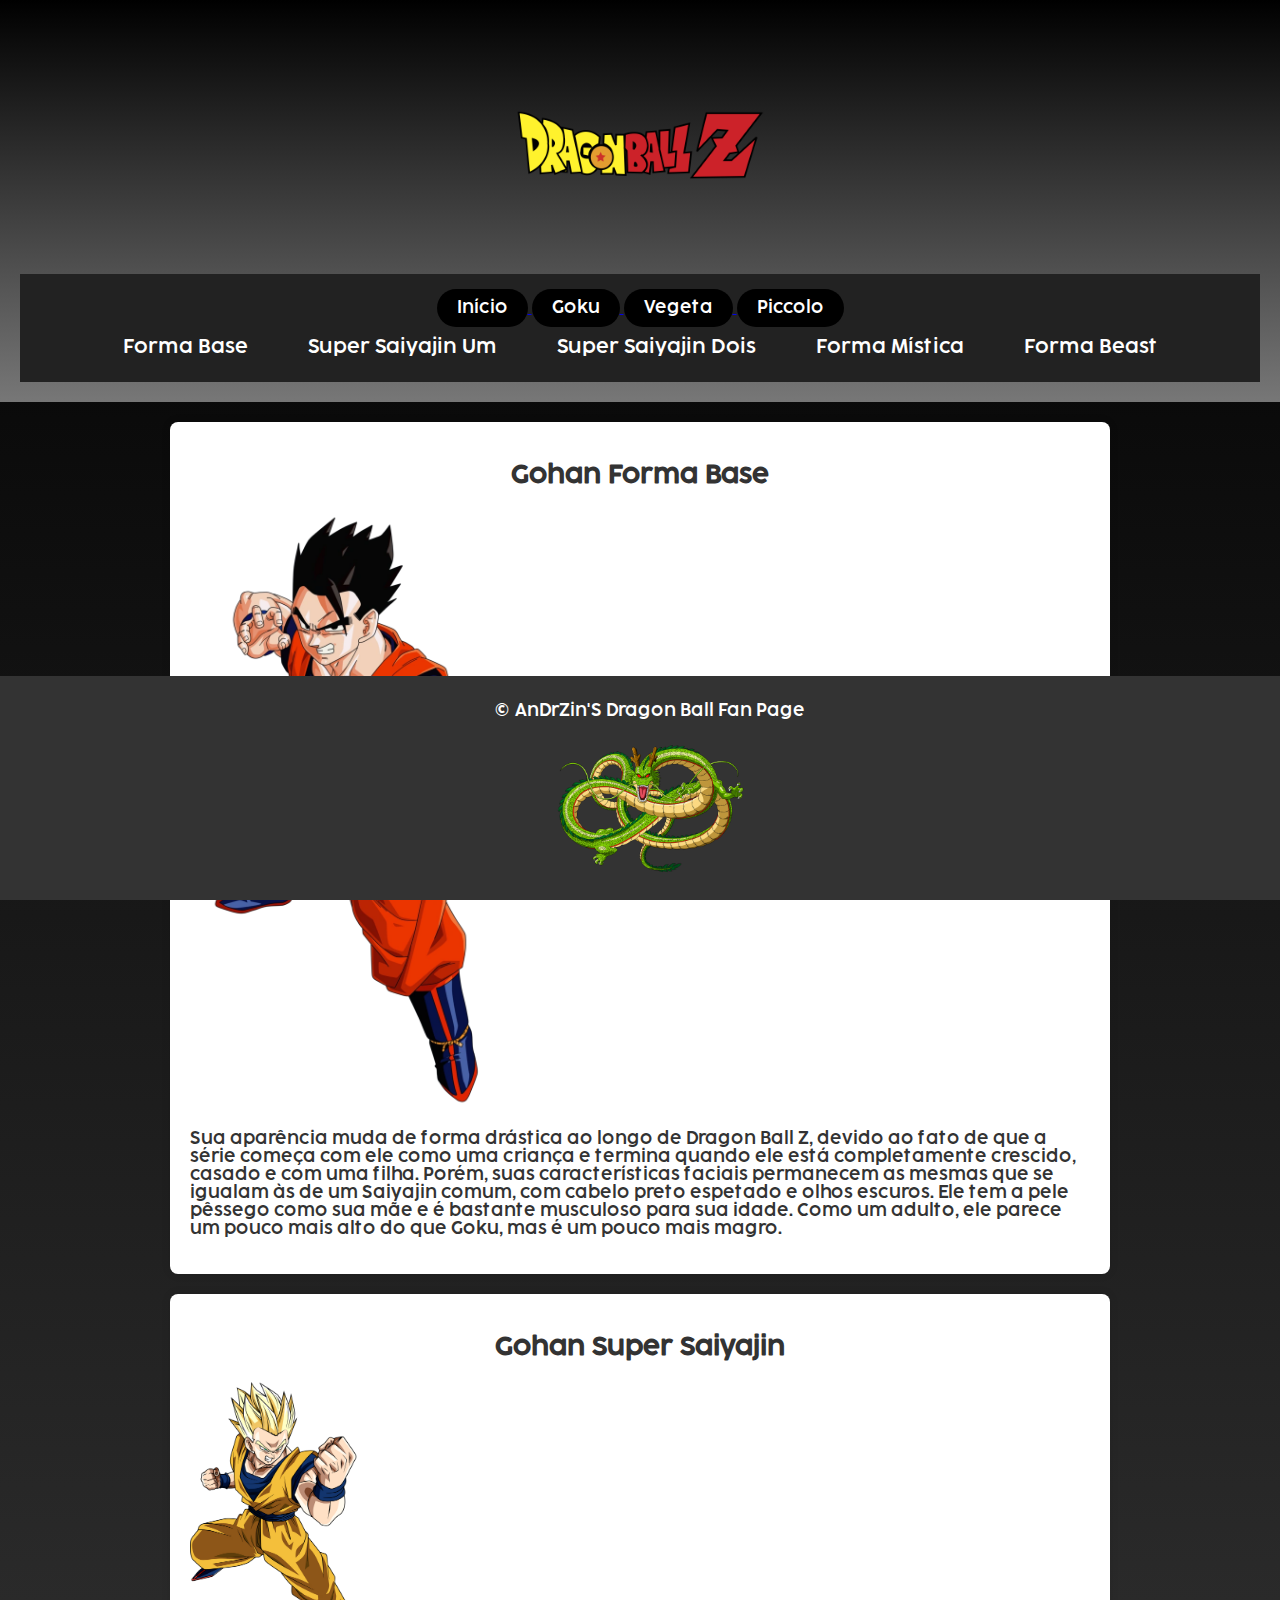
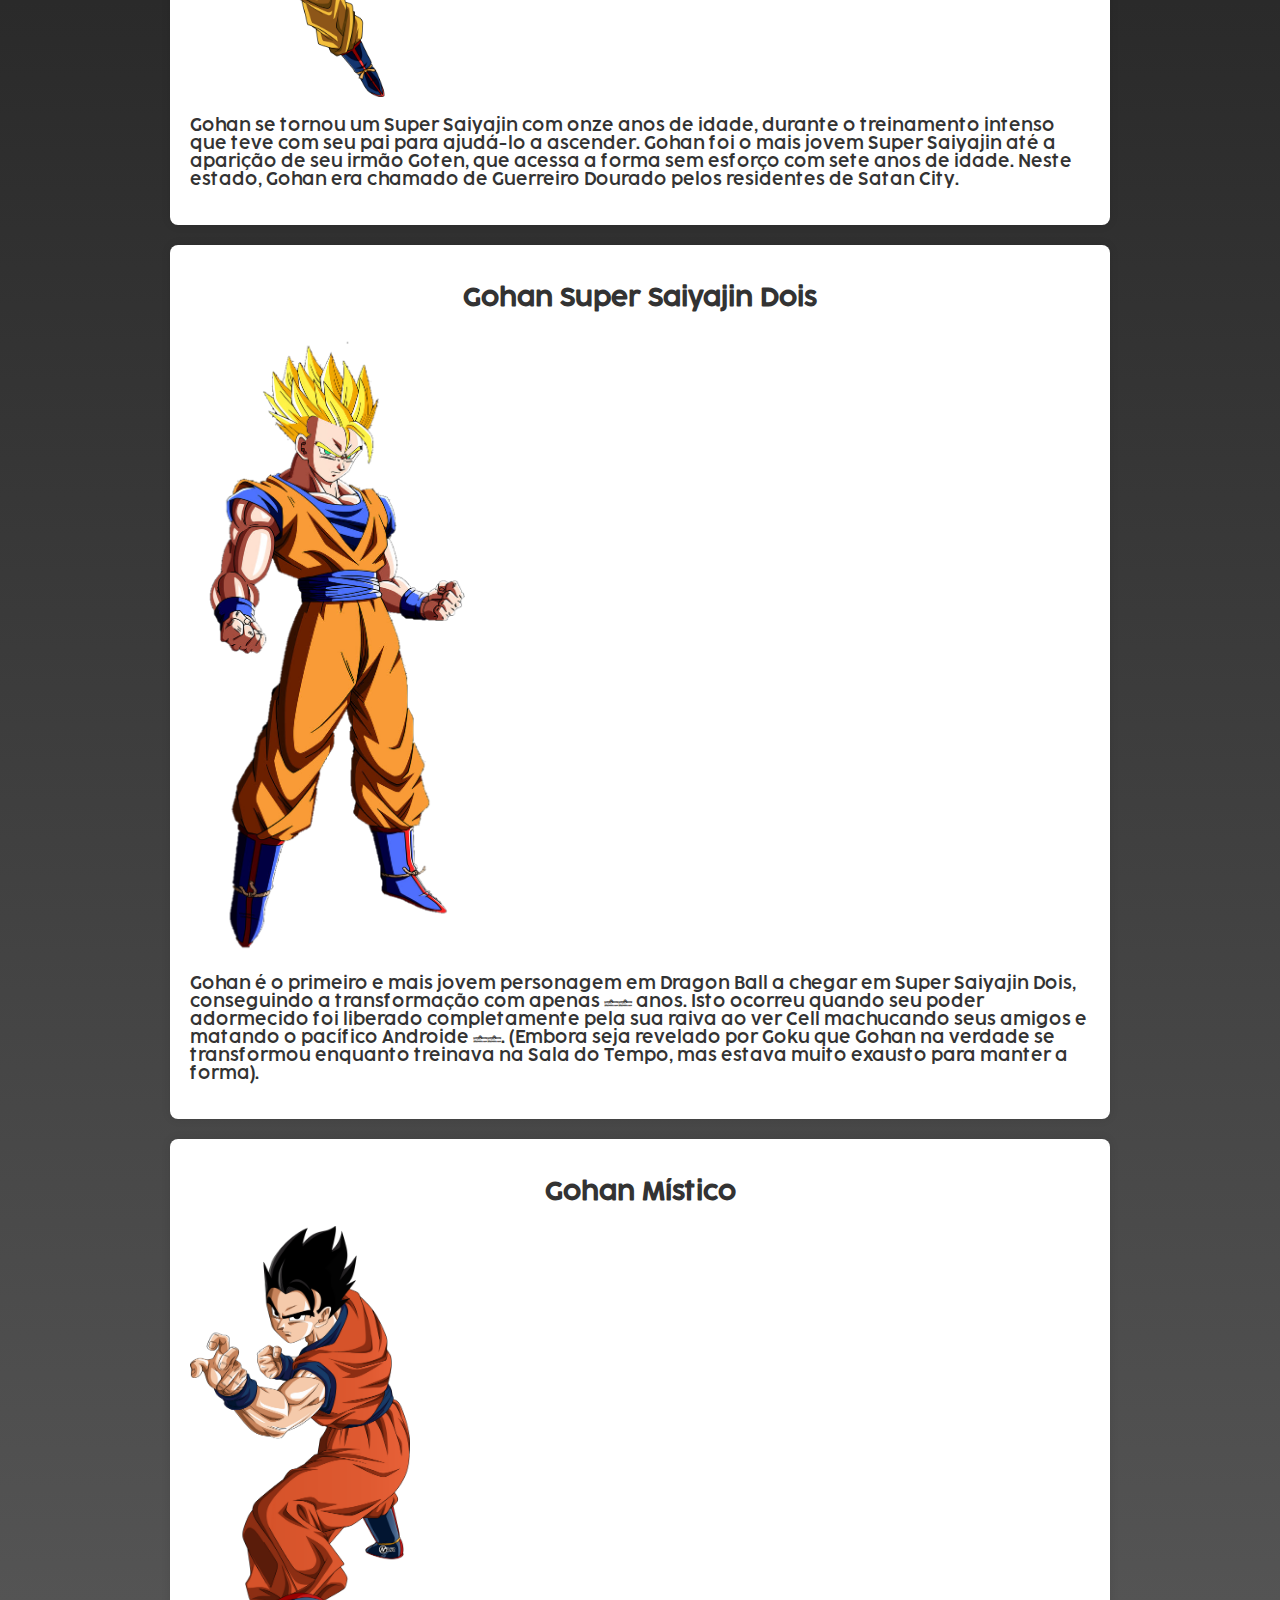
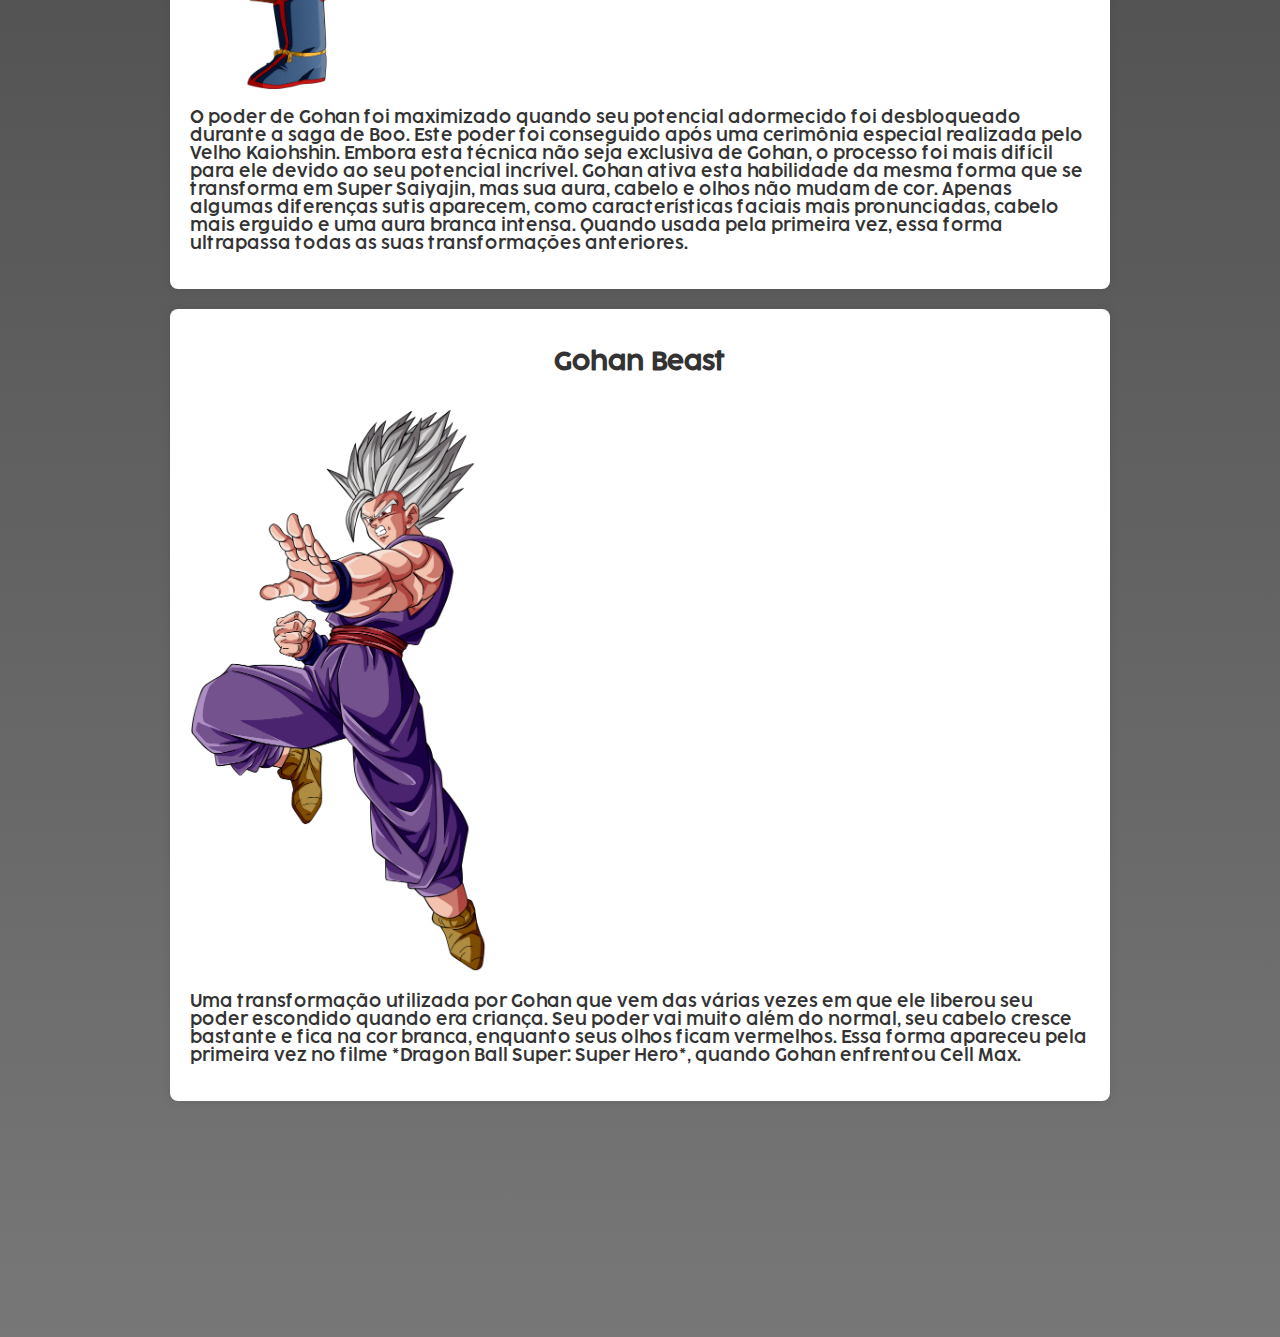
==== commit 020edaf8: "mudando tudo" ====
--- a/gohan.html
+++ b/gohan.html
@@ -65,10 +65,21 @@
         <img class="ssj4" src="images/gohan b.png" alt="sayajin4">
         <p>Uma transformação utilizada por Gohan que vem das várias vezes em que ele liberou seu poder escondido quando era criança. Seu poder vai muito além do normal, seu cabelo cresce bastante e fica na cor branca, enquanto seus olhos ficam vermelhos. Essa forma apareceu pela primeira vez no filme *Dragon Ball Super: Super Hero*, quando Gohan enfrentou Cell Max.</p>
     </section>
-
+    <br>
+    <br>
+    <br>
+    <br>
+    <br>
+    <br>
+    <br>
+    <br>
+    <br>
+    <br>
+    <br>
+    <br>
     <footer>
-        <p>&copy; AnDrZin'S Dragon Ball Fan Page</p>
-        <img class="dragon" src="dragon.svg" alt="dragão">
+        <p>&copy; AnDrZin'S Dragon Ball Fan Page</p> 
+        <img class="dragon" src="images/shenron_576x432.png" alt="Dragão">
     </footer>
 </body>
 </html>
--- a/styles2.css
+++ b/styles2.css
@@ -123,3 +123,5 @@
 .botao-voltar:hover {
     background-color: #333;
 }
+
+
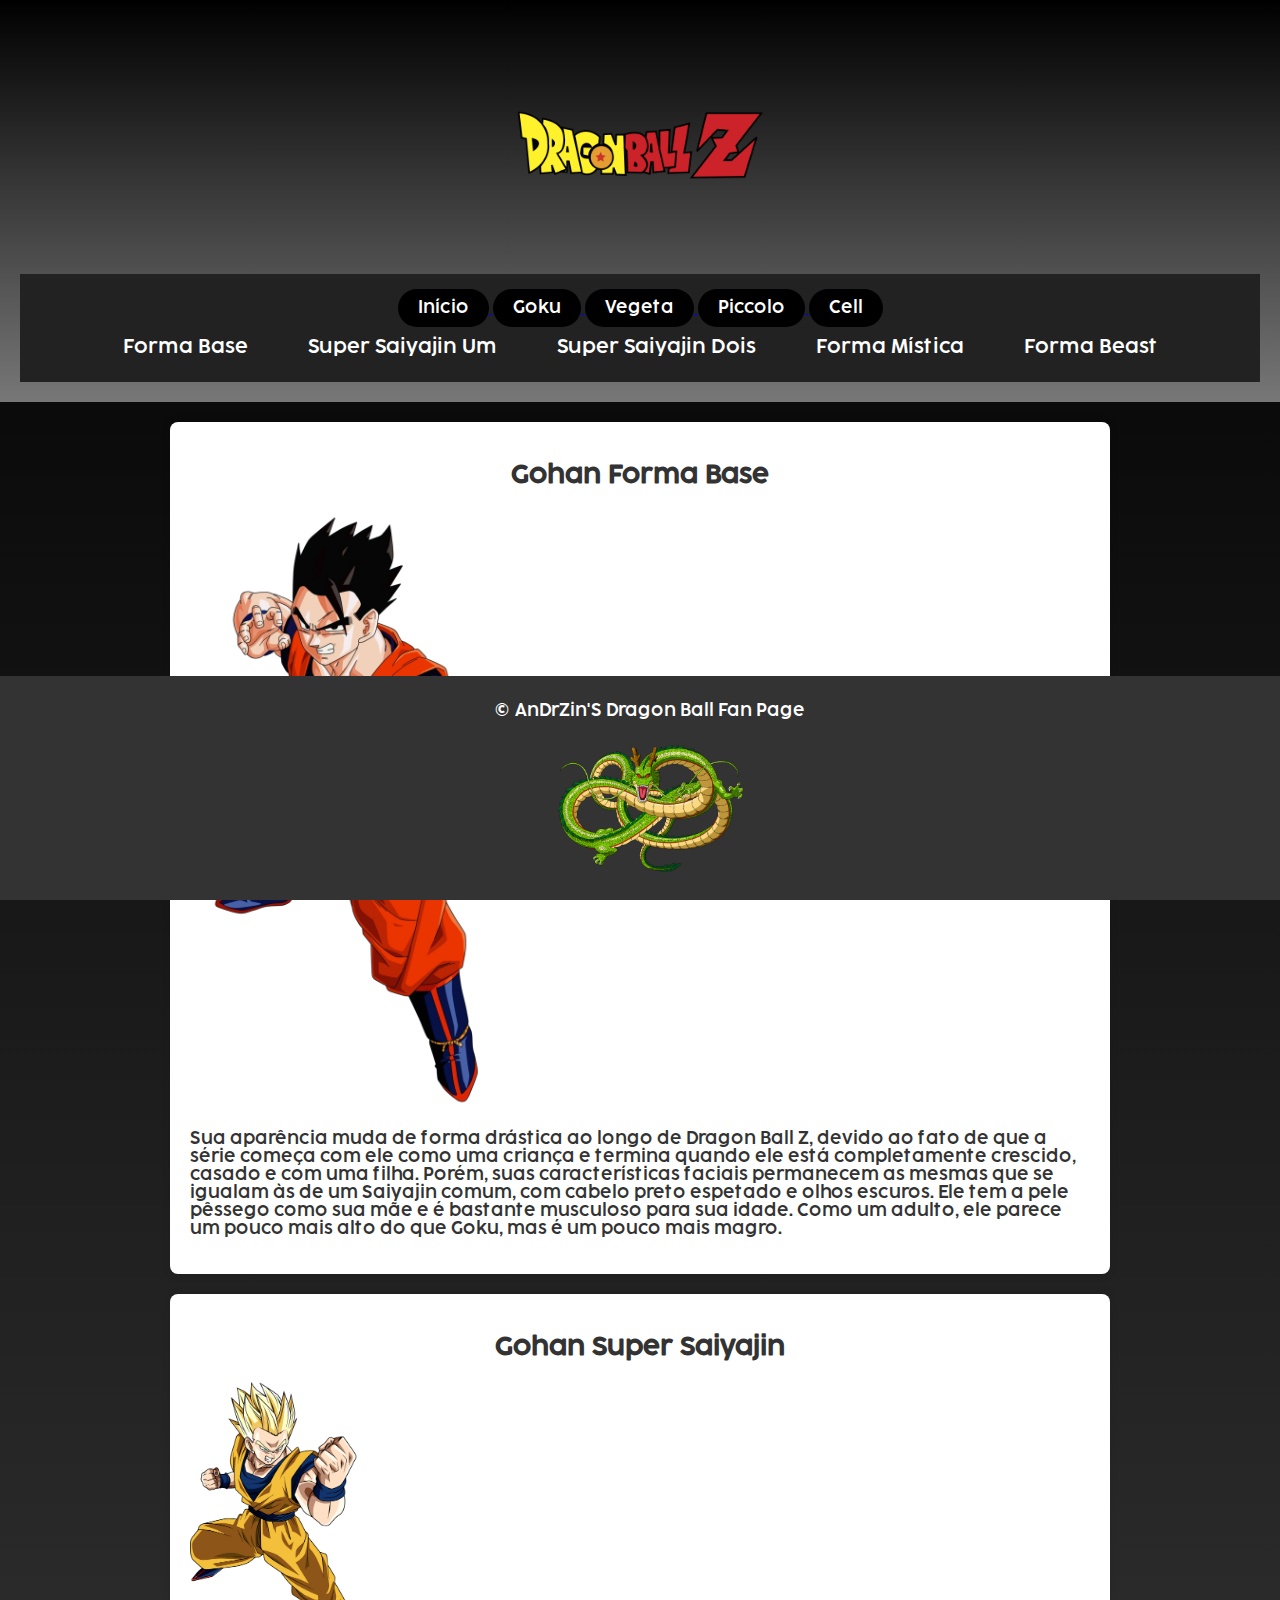
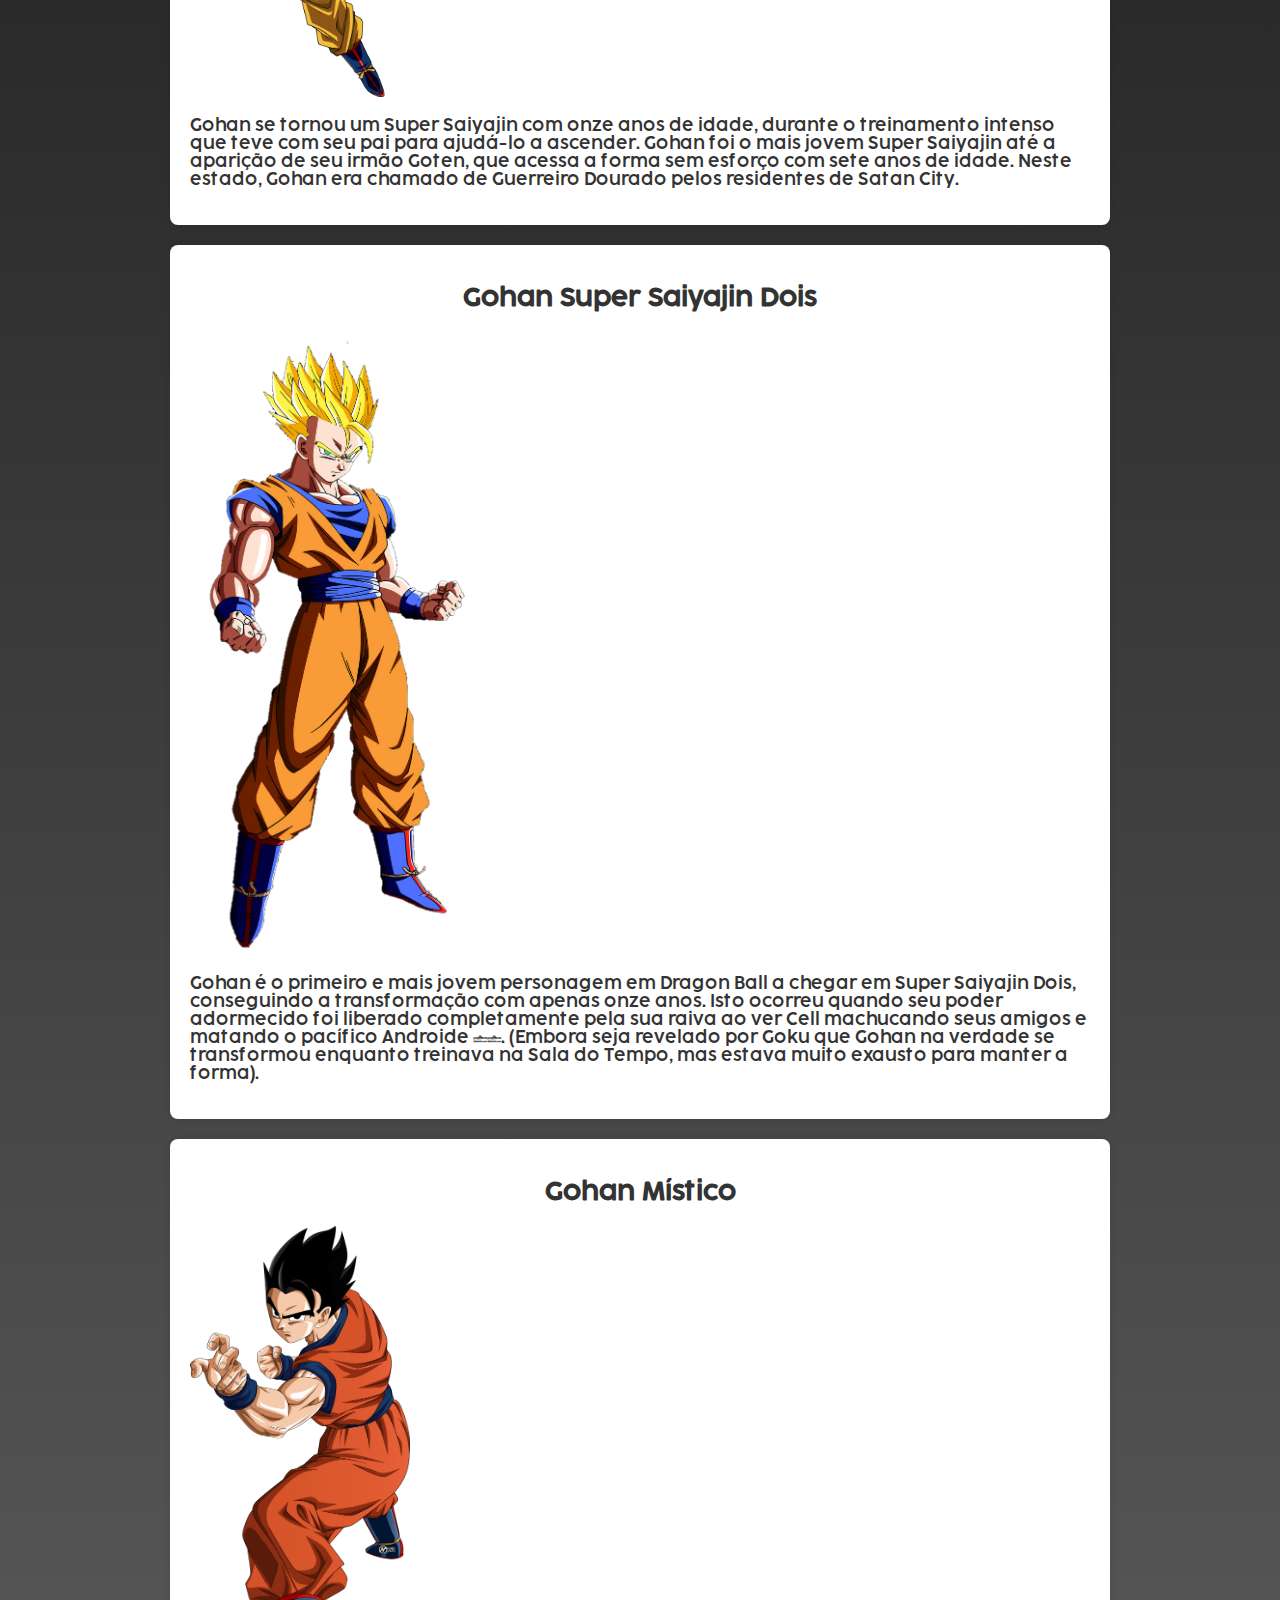
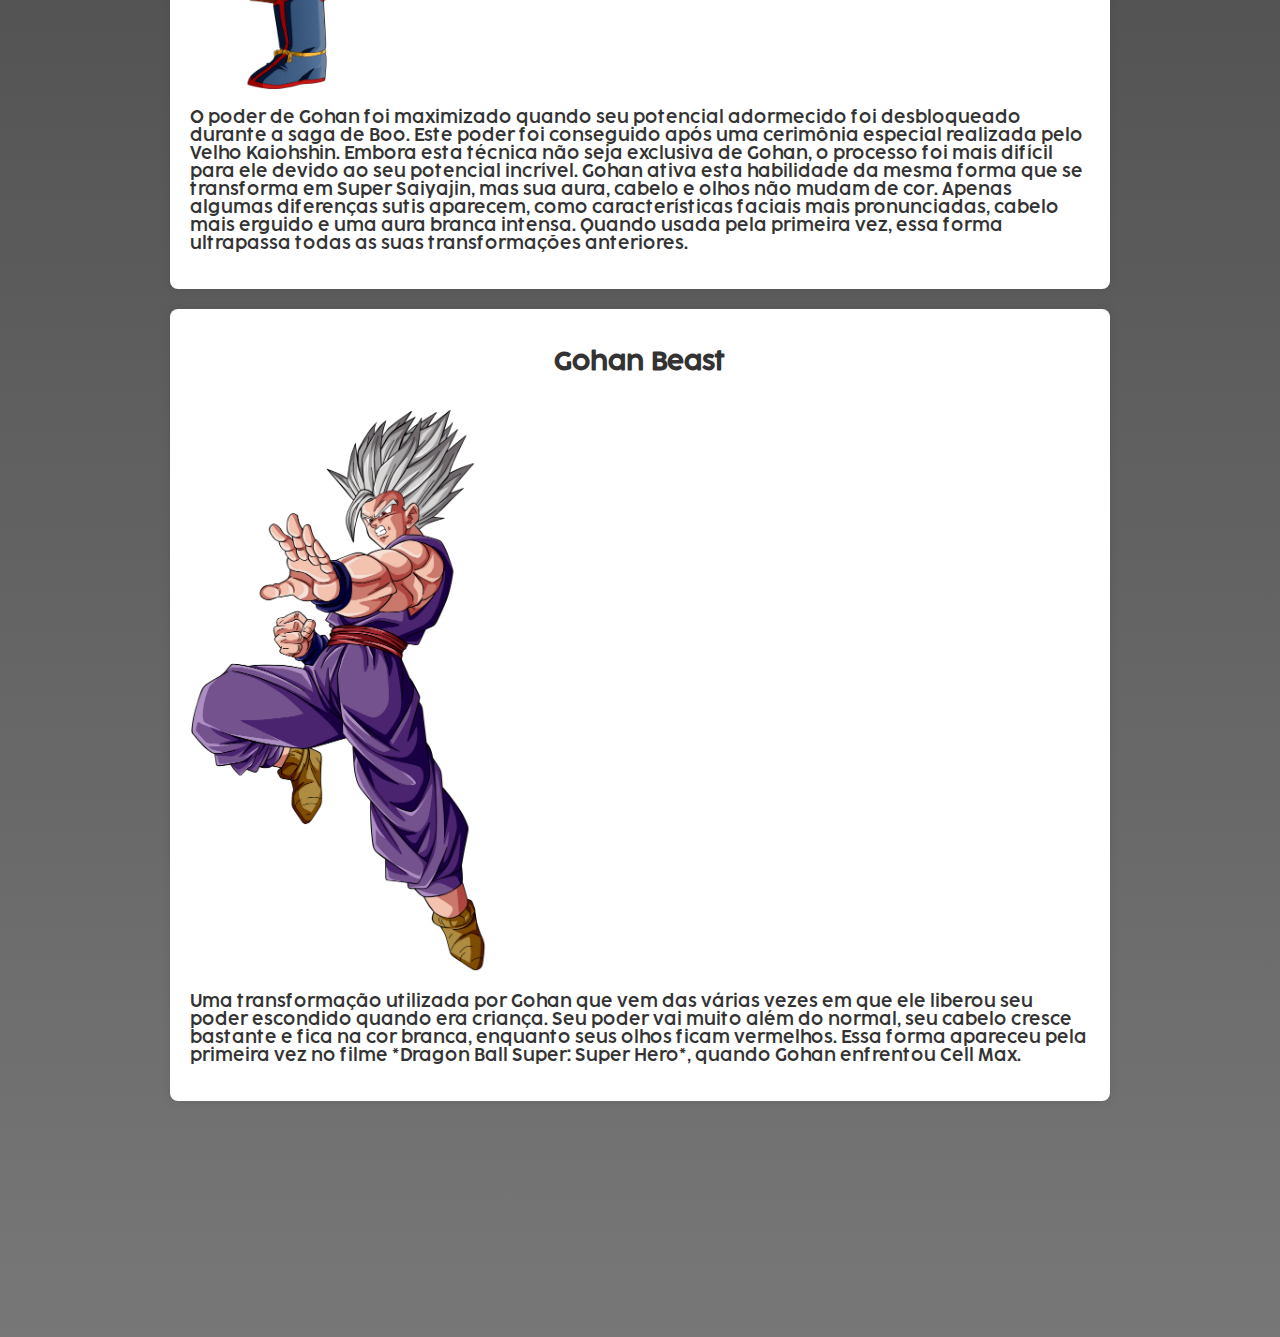
==== commit faa32ac8: "agora bora" ====
--- a/gohan.html
+++ b/gohan.html
@@ -26,6 +26,10 @@
             <a href="piccolo.html">
                 <button class="botao-voltar">Piccolo</button>
             </a>
+
+            <a href="cell.html">
+                <button class="botao-voltar">Cell</button>
+            </a>
             <ul>
                 <li><a href="#base">Forma Base</a></li>
                 <li><a href="#sayajin">Super Saiyajin Um</a></li>
@@ -51,7 +55,7 @@
     <section id="sayajin2">
         <h2>Gohan Super Saiyajin Dois</h2>
         <img class="ssj2" src="images/gohan ssj2.png" alt="sayajin2">
-        <p>Gohan é o primeiro e mais jovem personagem em Dragon Ball a chegar em Super Saiyajin Dois, conseguindo a transformação com apenas 11 anos. Isto ocorreu quando seu poder adormecido foi liberado completamente pela sua raiva ao ver Cell machucando seus amigos e matando o pacífico Androide 16. (Embora seja revelado por Goku que Gohan na verdade se transformou enquanto treinava na Sala do Tempo, mas estava muito exausto para manter a forma).</p>
+        <p>Gohan é o primeiro e mais jovem personagem em Dragon Ball a chegar em Super Saiyajin Dois, conseguindo a transformação com apenas onze anos. Isto ocorreu quando seu poder adormecido foi liberado completamente pela sua raiva ao ver Cell machucando seus amigos e matando o pacífico Androide 16. (Embora seja revelado por Goku que Gohan na verdade se transformou enquanto treinava na Sala do Tempo, mas estava muito exausto para manter a forma).</p>
     </section>
 
     <section id="sayajin3">
